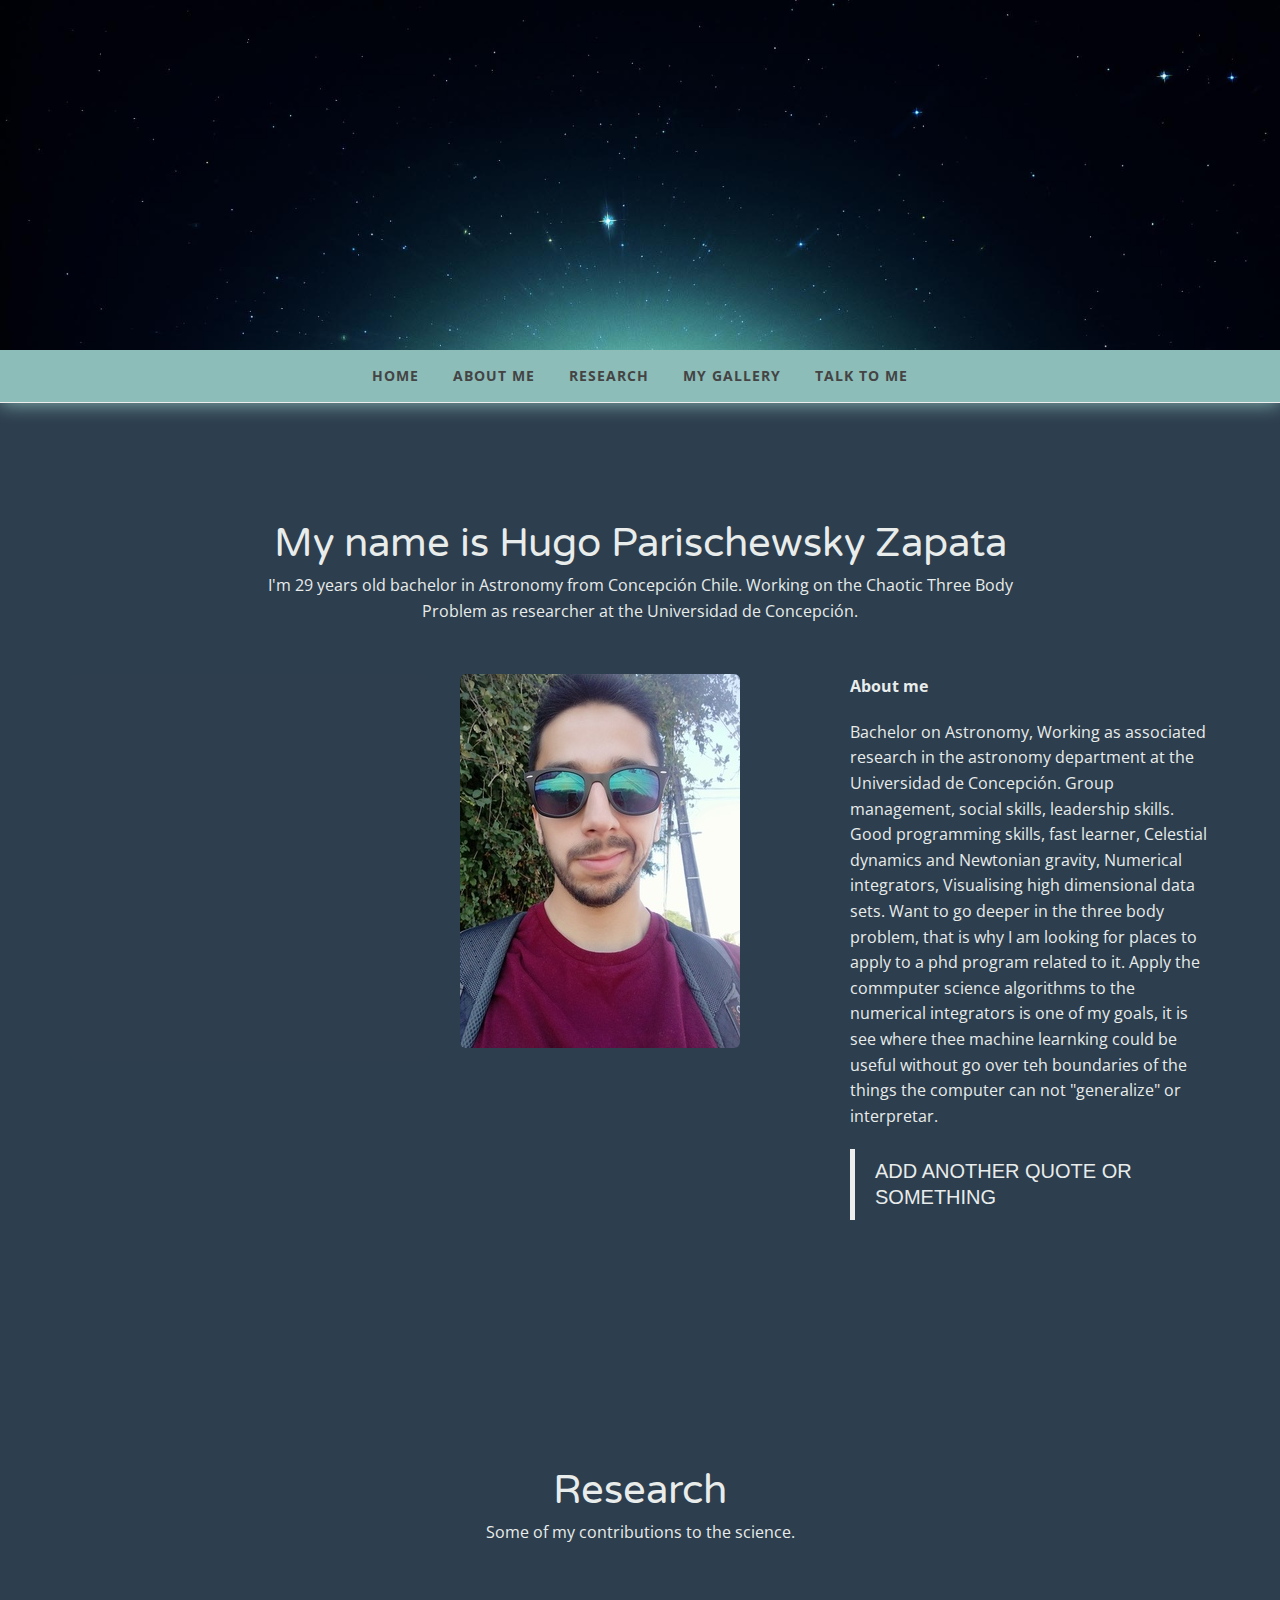
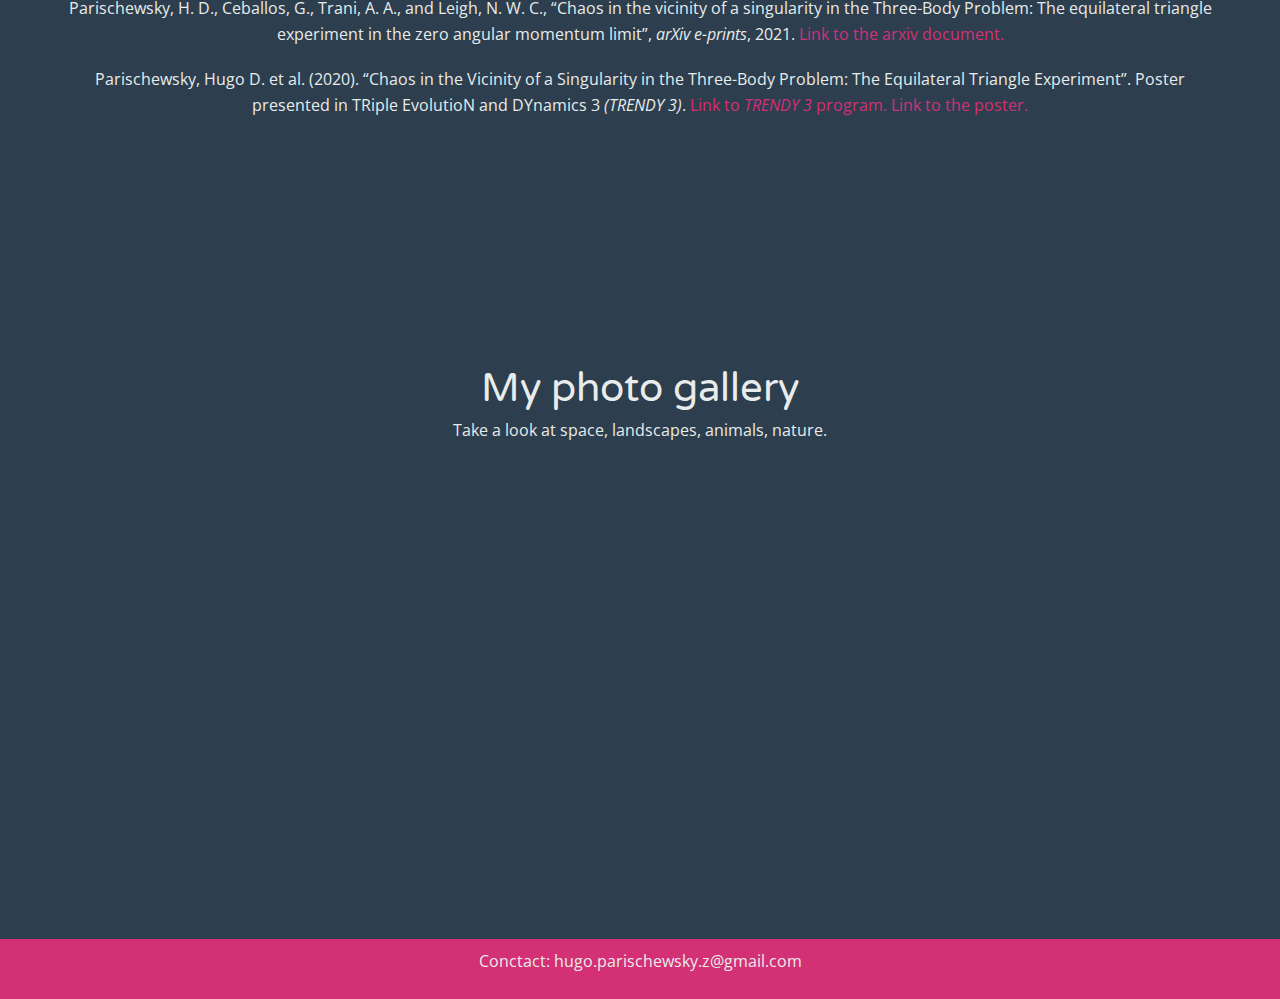
==== index.html @ 3ea6fec4 "add" ====
<!DOCTYPE html>
<html lang="en">

<head>
    <meta charset="utf-8">
    <meta name="viewport" content="width=device-width, initial-scale=1.0">
    <meta name="description" content="">
    <meta name="author" content="">

    <title>Hugo Parischewsky Zapata Web-Page</title>

    <!-- CSS -->
    <link href="css/bootstrap.min.css" rel="stylesheet" type="text/css">
    <link href="font-awesome/css/font-awesome.min.css" rel="stylesheet" type="text/css">
	<link href="css/nivo-lightbox.css" rel="stylesheet" />
	<link href="css/nivo-lightbox-theme/default/default.css" rel="stylesheet" type="text/css" />
	<link href="css/owl.carousel.css" rel="stylesheet" media="screen" />
    <link href="css/owl.theme.css" rel="stylesheet" media="screen" />	
	<link href="css/animate.css" rel="stylesheet" />
    <link href="css/style.css" rel="stylesheet">
	<link href="color/default.css" rel="stylesheet">

</head>

<body id="page-top" data-spy="scroll" data-target=".navbar-custom">
	<!-- Preloader -->
	<div id="preloader">
	  <div id="load"></div>
	</div>

	<!-- Section: intro -->
    <section id="intro" class="intro">
	
	<!--	<div class="slogan"> 										-->
	<!--	<a href="index.html"><img src="img/logo.png" alt="" /></a>				-->
	<!--	</div> 												-->

	<!--	<div class="page-scroll">							-->
	<!--		<a href="#about">								-->
	<!--			<i class="fa fa-angle-down fa-5x animated"></i>		-->
	<!--		</a>										-->
	<!--	</div>										-->
    </section>
	<!-- /Section: intro -->
	
    <!-- Navigation -->
    <div id="navigation">
        <nav class="navbar navbar-custom" role="navigation">
                              <div class="container">
                                    <div class="row">
                                          <div class="col-md-12">
                         
                                          <!-- Brand and toggle get grouped for better mobile display -->
                                          <div class="navbar-header">
                                                <button type="button" class="navbar-toggle" data-toggle="collapse" data-target="#menu">
                                                <i class="fa fa-bars"></i>
                                                </button>
                                          </div>
                                                      <!-- Collect the nav links, forms, and other content for toggling -->
                                                      <div class="collapse navbar-collapse" id="menu">
                                                            <ul class="nav navbar-nav">
                                                                  <li class="active"><a href="#intro">Home</a></li>
                                                                  <li><a href="#about">About Me</a></li>
                                                                  <li><a href="#research">Research</a></li>
											<li><a href="#gallery">My gallery</a></li>                                                                                                            
                                                                  <li><a href="#contact">Talk to me</a></li>
                                                            </ul>
                                                      </div>
                                                      <!-- /.Navbar-collapse -->
                             
                                          </div>
                                    </div>
                              </div>
                              <!-- /.container -->
                        </nav>
    </div> 
    <!-- /Navigation -->  

	<!-- Section: about -->
    <section id="about" class="home-section">
		<div class="container">
			<div class="row">
				<div class="col-lg-8 col-lg-offset-2">
					
						<div class="section-heading text-center">
						<div class="wow bounceInDown" data-wow-delay="0.2s">
							<h2>My name is Hugo Parischewsky Zapata</h2>
						</div>
						<p class="wow bounceInUp" data-wow-delay="0.3s">I'm 29 years old bachelor in Astronomy from Concepción Chile. Working on the Chaotic Three Body Problem as researcher at the Universidad de Concepción.</p>
						</div>
					
				</div>
			</div>
		</div>

		<div class="container">
			<div class="row">
				<div class="col-md-4">
					<img src="img/img1_2.jpg" class="img-responsive img-rounded" alt="" />
				</div>

				<div class="col-md-4">
					<img src="img/img1_1.jpg" class="img-responsive img-rounded" alt="" />
				</div>		

				<div class="col-md-4">
					<p><strong> About me</strong></p>
					<p>
					Bachelor on Astronomy, Working as associated research in the astronomy department at the Universidad de Concepción.
					
					Group management, social skills, leadership skills. Good programming skills, fast learner, Celestial  dynamics and Newtonian gravity, Numerical integrators, Visualising  high dimensional data sets.
					
					Want to go deeper in the three body problem,  that is why I am looking for places to apply to a phd program related to it. Apply the commputer science algorithms to the numerical integrators is one of my goals, it is see where thee machine learnking could be useful without go over teh boundaries of the things the computer can not "generalize" or interpretar. </p>
					<blockquote>
					ADD ANOTHER QUOTE OR SOMETHING
					</blockquote>
					 <!-- <a href="#gallery" class="btn btn-skin btn-lg btn-scroll">See my photos</a> -->
				</div>
			</div>		
		</div>
	</section>
	
	<!-- /Section: Research -->

	<section id="research" class = "home-section text-center ">
		<div class="section-heading">
						<h2>Research</h2>
						<p>Some of my contributions to the science.</p>
					</div>
		<div class ="container">
			<div class="row">

				 <p>
				 	Parischewsky, H. D., Ceballos, G., Trani, A. A., and Leigh, N. W. C., “Chaos in the vicinity of a singularity in the Three-Body Problem: The equilateral triangle experiment in the zero angular momentum limit”, <i>arXiv e-prints</i>, 2021. <a href="https://arxiv.org/pdf/2108.06335.pdf">Link to the arxiv document.</a>
				 </p>
				 <p>
				 	Parischewsky, Hugo D. et al. (2020). “Chaos in the Vicinity of a Singularity in the Three-Body Problem:
					The Equilateral Triangle Experiment”. Poster presented in TRiple EvolutioN and DYnamics 3 <i>(TRENDY 3)</i>. <a href="https://sites.northwestern.edu/trendy3/scientific-program/"> Link to <i>TRENDY 3</i> program.</a> <a href="https://cpb-us-e1.wpmucdn.com/sites.northwestern.edu/dist/2/5273/files/2021/04/Parischewsky.pdf">Link to the poster.</a>
	
				 </p>
				 
			</div>
		</div>
	</section>
	
	
	<!-- Section: gallery -->
    <section id="gallery" class="home-section text-center bg-grey">

			<div class="container">
			<div class="row">
				<div class="col-lg-8 col-lg-offset-2">
					<div class="section-heading">
						<h2>My photo gallery</h2>
						<p>Take a look at space, landscapes, animals, nature.</p>
					</div>
					</div>
				</div>
			</div>
			</div>

		<div class="container">
			<div class="row">
                <div class="col-sm-12 col-md-12 col-lg-12" >
					<div class="wow bounceInUp" data-wow-delay="0.4s">
                    <div id="owl-works" class="owl-carousel">
                        <div class="item"><a href="img/gallery/1.jpg" title="Planet: Jupyter" data-lightbox-gallery="gallery1"><img src="img/gallery/1.jpg" class="img-responsive" alt="img"></a></div>
                        <div class="item"><a href="img/gallery/2.jpg" title="Planet: Saturn" data-lightbox-gallery="gallery1"><img src="img/gallery/2.jpg" class="img-responsive " alt="img"></a></div>
                        <div class="item"><a href="img/gallery/3.jpg" title="Planet: Mars" data-lightbox-gallery="gallery1"><img src="img/gallery/3.jpg" class="img-responsive " alt="img"></a></div>
                        <div class="item"><a href="img/gallery/4.jpg" title="The great Orion nebulae" data-lightbox-gallery="gallery1"><img src="img/gallery/4.jpg" class="img-responsive " alt="img"></a></div>
                        <div class="item"><a href="img/gallery/5.jpg" title="The Moon" data-lightbox-gallery="gallery1"><img src="img/gallery/5.jpg" class="img-responsive " alt="img"></a></div>
                        <div class="item"><a href="img/gallery/6.jpg" title="Some strong flower" data-lightbox-gallery="gallery1"><img src="img/gallery/6.jpg" class="img-responsive " alt="img"></a></div>
                    </div>
					</div>
                </div>
            </div>
		</div>
	</section>
		
	
	
	<!-- /Section: contact -->

	<footer>
		<div class="container">
			<div class="row">
				<div class="col-md-12 col-lg-12">
					<p>Conctact: hugo.parischewsky.z@gmail.com</p>
				</div>
			</div>	
		</div>
	</footer>

    <!-- Core JavaScript Files -->
    <script src="js/jquery.min.js"></script>
    <script src="js/bootstrap.min.js"></script>
    <script src="js/jquery.easing.min.js"></script>	
	<script src="js/jquery.sticky.js"></script>
	<script src="js/jquery.scrollTo.js"></script>
	<script src="js/stellar.js"></script>
	<script src="js/wow.min.js"></script>
	<script src="js/owl.carousel.min.js"></script>
	<script src="js/nivo-lightbox.min.js"></script>
    <!-- Custom Theme JavaScript -->
    <script src="js/custom.js"></script>

</body>

</html>
---- css/nivo-lightbox-theme/default/default.css ----
/*
 * Nivo Lightbox Default Theme v1.0
 * http://dev7studios.com/nivo-lightbox
 *
 * Copyright 2013, Dev7studios
 * Free to use and abuse under the MIT license.
 * http://www.opensource.org/licenses/mit-license.php
 */
 
.nivo-lightbox-theme-default.nivo-lightbox-overlay { 
	background: #666;
	background: rgba(0,0,0,0.6); 
}
.nivo-lightbox-theme-default .nivo-lightbox-content.nivo-lightbox-loading { background: url(loading.gif) no-repeat 50% 50%; }

.nivo-lightbox-theme-default .nivo-lightbox-nav {
	top: 10%;
	width: 8%;
	height: 80%;
	text-indent: -9999px;
	background-repeat: no-repeat;
	background-position: 50% 50%;
	opacity: 0.5;
}
.nivo-lightbox-theme-default .nivo-lightbox-nav:hover { 
	opacity: 1; 
	background-color: rgba(0,0,0,0.5);
}
.nivo-lightbox-theme-default .nivo-lightbox-prev { 
	background-image: url(prev.png); 
	border-radius: 0 3px 3px 0;
}
.nivo-lightbox-theme-default .nivo-lightbox-next { 
	background-image: url(next.png); 
	border-radius: 3px 0 0 3px;
}

.nivo-lightbox-theme-default .nivo-lightbox-close {
	display: block;
	background: url(close.png) no-repeat 5px 5px;
	width: 16px;
	height: 16px;
	text-indent: -9999px;
	padding: 5px;
	opacity: 0.5;
}
.nivo-lightbox-theme-default .nivo-lightbox-close:hover { opacity: 1; }

.nivo-lightbox-theme-default .nivo-lightbox-title-wrap { bottom: -7%; }
.nivo-lightbox-theme-default .nivo-lightbox-title {
	font: 14px/20px 'Helvetica Neue', Helvetica, Arial, sans-serif;
	font-style: normal;
	font-weight: normal;
	background: #000;
	color: #fff;
	padding: 7px 15px;
	border-radius: 30px;
}

.nivo-lightbox-theme-default .nivo-lightbox-image img {
	background: #fff;
	-webkit-box-shadow: 0px 1px 1px rgba(0,0,0,0.4);
	   -moz-box-shadow: 0px 1px 1px rgba(0,0,0,0.4);
	        box-shadow: 0px 1px 1px rgba(0,0,0,0.4);
}
.nivo-lightbox-theme-default .nivo-lightbox-ajax,
.nivo-lightbox-theme-default .nivo-lightbox-inline {
	background: #fff;
	padding: 40px;
	-webkit-box-shadow: 0px 1px 1px rgba(0,0,0,0.4);
	   -moz-box-shadow: 0px 1px 1px rgba(0,0,0,0.4);
	        box-shadow: 0px 1px 1px rgba(0,0,0,0.4);
}

@media (-webkit-min-device-pixel-ratio: 1.3),
       (-o-min-device-pixel-ratio: 2.6/2),
       (min--moz-device-pixel-ratio: 1.3),
       (min-device-pixel-ratio: 1.3),
       (min-resolution: 1.3dppx) {

	.nivo-lightbox-theme-default .nivo-lightbox-content.nivo-lightbox-loading { 
		background-image: url(loading@2x.gif); 
		background-size: 32px 32px;
	}
	.nivo-lightbox-theme-default .nivo-lightbox-prev { 
		background-image: url(prev@2x.png); 
		background-size: 48px 48px;
	}
	.nivo-lightbox-theme-default .nivo-lightbox-next { 
		background-image: url(next@2x.png); 
		background-size: 48px 48px;
	}
	.nivo-lightbox-theme-default .nivo-lightbox-close { 
		background-image: url(close@2x.png); 
		background-size: 16px 16px;
	}
	
}
---- css/style.css ----
/* ==== Google font ==== */
@import url(http://fonts.googleapis.com/css?family=Varela+Round|Open+Sans:400,300,600,400italic,700);


body {
    width: 100%;
    height: 100%;
	font-family: 'Open Sans', sans-serif;
	font-weight: 400;
    color: #E8ECEB;
	font-size: 16px;
	line-height: 1.6em;
    background-color: #2D3E4E;
}

html {
    width: 100%;
    height: 100%;
}

h1,
h2,
h3,
h4,
h5,
h6 {
    margin: 0 0 30px;
    font-family: 'Varela Round', sans-serif;
    font-weight: 400;
    color: #E8ECEB;
}

blockquote {
	font-family: Georgia, arial, sans-serif;
	color: #E8ECEB;
	font-size: 20px;
}

p {
    margin: 0 0 20px;
    font-size: 16px;
    line-height: 1.6em;
}

p.lead {
	font-weight: 600;
}

a {
    -webkit-transition: all .2s ease-in-out;
    -moz-transition: all .2s ease-in-out;
    transition: all .2s ease-in-out;
}

a:hover,
a:focus {
    text-decoration: none;
}

.light {
    font-weight: 400;
}

img.img-responsive {
	margin-bottom: 20px;
}


/* ------- Navigation ------------ */
#navigation {
	background: #8CBDB9;
	z-index: 9999;
	width:100%;
    box-sizing:border-box;
	border-bottom: 1px solid #eee;
	box-shadow:0px 0px 20px rgba(140, 189, 185, 1);
	text-align: center;
	margin: 0 auto;
}


.navbar {
    margin-bottom: 0;
}

.navbar-brand {
    font-weight: 700;
}


.navbar-brand:focus {
    outline: 0;
}


.nav.navbar-nav {
    background-color: rgba(140, 189, 185, 1);
}

#menu .nav.navbar-bar {
	text-align: center;
	float: none;
	margin: 0 auto;
}

.navbar-custom ul.nav {
	text-align: center;
	float: none;
	margin: 0 auto;
}
.navbar-custom ul.nav li {
	float: none;
	display: inline-block;
	text-align: center;
}
.navbar-custom ul.nav li a {
	font-size: 14px;
	letter-spacing: 1px;
    color: #444;
	text-transform: uppercase;
	font-weight: 700;
}


.navbar-custom .nav li a {
    -webkit-transition: background .3s ease-in-out;
    -moz-transition: background .3s ease-in-out;
    transition: background .3s ease-in-out;
}

.navbar-custom .nav li a:hover,
.navbar-custom .nav li a:focus,
.navbar-custom .nav li.active {
    outline: 0;
    background-color: rgba(255,255,255,.2);
}
.navbar-custom .nav li a:hover,
.navbar-custom .nav li a:focus,
.navbar-custom .nav li.active {
    outline: 0;
    background-color: rgba(140, 189, 185, 1);
}

.navbar-toggle {
    padding: 4px 6px;
    font-size: 14px;
    color: #8CBDB9;
}

.navbar-toggle:focus,
.navbar-toggle:active {
    outline: 0;
}


/* loader */
#preloader {
    background: #5466a1;
    bottom: 0;
    height: 100%;
    left: 0;
    position: fixed;
    right: 0;
    top: 0;
    width: 100%;
    z-index: 999;
}


#loaderInner {
    background:#ffffff url(../img/spinner.gif) center center no-repeat;
    height: 60px;
    left: 50%;
    margin: -50px 0 0 -50px;
    position: absolute;
    top: 50%;
    width: 60px;
}

@keyframes boxSpin{
  0%{
    transform: translate(-10px, 0px);
  }
  25%{
    transform: translate(10px, 10px);
  }
  50%{
    transform: translate(10px, -10px);
  }
  75%{
    transform: translate(-10px, -10px);
  }
  100%{
    transform: translate(-10px, 10px);
  }
}


@keyframes shadowSpin{
  0%{
    box-shadow: 10px -10px #39CCCC, -10px 10px #FFDC00;
  }
  25%{
    box-shadow: 10px 10px #39CCCC, -10px -10px #FFDC00;
  }
  50%{
    box-shadow: -10px 10px #39CCCC, 10px -10px #FFDC00;
  }
  75%{
    box-shadow: -10px -10px #39CCCC, 10px 10px #FFDC00;
  }
  100%{
    box-shadow: 10px -10px #39CCCC, -10px 10px #FFDC00;
  }
}

#load {
	z-index: 9999;
  background-color: #FF4136;
  opacity: 0.75;
  width: 10px;
  height: 10px;
  position: absolute;
  top: 50%;
  margin: -5px auto 0 auto;
  left: 0;
  right: 0;
  border-radius: 0px;
  border: 5px solid #FF4136;
  box-shadow: 10px 0px #39CCCC, 10px 0px #01FF70;
  animation: shadowSpin 1s ease-in-out infinite;
}

/* misc */
hr {
  margin-top: 10px;
}

/* margins */
.marginbot-0{margin-bottom:0 !important;}
.marginbot-10{margin-bottom:10px !important;}
.marginbot-20{margin-bottom:20px !important;}
.marginbot-30{margin-bottom:30px !important;}
.marginbot-40{margin-bottom:40px !important;}
.marginbot-50{margin-bottom:50px !important;}

/* ===========================
--- General sections
============================ */

.home-section {
    padding-top: 120px;
    padding-bottom: 110px;
	display:block;
    position:relative;
    z-index:120;
}

.section-heading {
	margin-bottom: 50px;
}

.section-heading h2 {
	font-size: 40px;
	margin-bottom: 10px;
	line-height: 1em;
}
.section-heading i {
	margin-bottom: 20px;
}


/* --- section bg var --- */

.bg-white {
	background: #fff;
}

.bg-gray {
	background: #f8f8f8;
}


.bg-dark {
	background: #575757;
}

/* --- section color var --- */

.text-light {
	color: #fff;
}



/* ===========================
--- Intro
============================ */

.intro {
	width:100%;
	position:relative;	
	background: url(../img/bg2.jpg) no-repeat top center;
	background-size: cover;
}

#intro.intro {
	padding:200px 0 150px 0;
}

.intro .slogan {
	text-align: center;

}

.intro .page-scroll {
	text-align: center;
}


.intro .page-scroll a {
	color: #fff;
}

.brand-heading {
    font-size: 40px;
}

.intro-text {
    font-size: 18px;
}

.intro .slogan h2 {
	color: #FFF;
	text-shadow: none;
	font-size: 60px;
	line-height: 60px;
	font-weight: 700;
	font-family: Montserrat, sans-serif;
	background-color: rgba(0, 0, 0, 0);
	text-decoration: none;
	text-transform: uppercase;
	border-width: 0px;
	border-color: #000;
	border-style: none;
	text-shadow: -1px 0 1px #000;
}

.intro .slogan h4 {
	color: #fff;
	text-shadow: -1px 1px 1px #000;
}


/* ===========================
--- About
============================ */

.icon .fa {
	color: #fff;
}

/* ==========================
--- Gallery
============================= */


.item {
    margin: 10px;
}

.item img {
    display: block;
    width: 100%;
    height: auto;
}	


/* ===========================
--- Contact
============================ */

.form-wrapper {
	background: #E09E50;
	padding: 40px;
	 border-radius: 6px;
}


form#contact-form .form-group label {
	text-align: left !important;
	display: block;
	letter-spacing: 1px;
	font-size: 16px;
}
form#contact-form input,form#contact-form select,form#contact-form textarea {
	border-radius: 4px;
	border: 1px solid #eee;
  -webkit-box-shadow: none;
          box-shadow:  none;
	font-size: 16px;
	margin-bottom: 20px;
	background: #fefefe;
	color: #888;
}

form#contact-form input,form#contact-form select {
	height: 40px;
}

form#contact-form button {
	border-radius: 4px;
	height: 40px;
	text-transform: none;
	font-size: 16px;
	font-weight: 700;
}

form#contact-form input:focus,form#contact-form select:focus,form#contact-form textarea:focus {
  -webkit-box-shadow: 0 1px 2px rgba(0, 0, 0, .05);
          box-shadow: 0 1px 2px rgba(0, 0, 0, .05);
	background: #fff;
}


/* ===========================
--- Footer
============================ */

footer {
	text-align: center;
	padding: 10px 0 5px;
    color:#E09E50;
    
	
}

footer p {
	color: #E8ECEB;
}

footer a {
	color: #fff;
}

footer a:hover {
	color: #ccc;
}

/* ==========================
Parallax
============================= */

#separator {	
	background-image: url(../img/parallax-bg.jpg);
}

#separator .icon {
	margin-bottom: 20px;
}

#separator span {
	color: #fff;
}

#separator:after {	
	background-image: url([data-uri]);
	content: "";
	position: absolute;
	bottom: 0;
	left: 0;
	right: 0;
	top: 0;
	opacity: 0.7;
	z-index: -1;
}

/* ===========================
--- Elements
============================ */

.btn {

    font-weight: 700;
    -webkit-transition: all .3s ease-in-out;
    -moz-transition: all .3s ease-in-out;
    transition: all .3s ease-in-out;
}

a.btn:hover {
	color: #fff;
}

.btn-circle {
    width: 70px;
    height: 70px;
    margin-top: 15px;
    padding: 7px 16px;
    border: 2px solid #fff;
    border-radius: 50%;
    font-size: 40px;
    color: #fff;
    background: 0 0;
    -webkit-transition: background .3s ease-in-out;
    -moz-transition: background .3s ease-in-out;
    transition: background .3s ease-in-out;
}

.btn-circle.btn-dark {
    border: 2px solid #666;
    color: #666;
}


.btn-circle:hover,
.btn-circle:focus {
    outline: 0;
    color: #fff;
    background: rgba(255,255,255,.1);
}

.btn-circle.btn-dark :hover,
.btn-circle.btn-dark :focus {
    outline: 0;
    color: #999;
    background: #fff;
}

.btn-circle.btn-dark :hover i,
.btn-circle.btn-dark :focus i{
    color: #999;
}

.page-scroll .btn-circle i.animated {
    -webkit-transition-property: -webkit-transform;
    -webkit-transition-duration: 1s;
    -moz-transition-property: -moz-transform;
    -moz-transition-duration: 1s;
}

.page-scroll .btn-circle:hover i.animated {
    -webkit-animation-name: pulse;
    -moz-animation-name: pulse;
    -webkit-animation-duration: 1.5s;
    -moz-animation-duration: 1.5s;
    -webkit-animation-iteration-count: infinite;
    -moz-animation-iteration-count: infinite;
    -webkit-animation-timing-function: linear;
    -moz-animation-timing-function: linear;
}

@-webkit-keyframes pulse {    
    0 {
        -webkit-transform: scale(1);
        transform: scale(1);
    }

    50% {
        -webkit-transform: scale(1.2);
        transform: scale(1.2);
    }

    100% {
        -webkit-transform: scale(1);
        transform: scale(1);
    }
}

@-moz-keyframes pulse {    
    0 {
        -moz-transform: scale(1);
        transform: scale(1);
    }

    50% {
        -moz-transform: scale(1.2);
        transform: scale(1.2);
    }

    100% {
        -moz-transform: scale(1);
        transform: scale(1);
    }
}


.btn-skin:hover,
.btn-skin:focus,
.btn-skin:active,
.btn-skin.active {
  color: #fff;
  background-color: #666;
  border-color: #666;
}


.btn-default:hover,
.btn-default:focus {
    border: 1px solid #28c3ab;
    outline: 0;
    color: #000;
    background-color: #28c3ab;
}

.btn-huge {
    padding: 25px;
    font-size: 26px;
}

.banner-social-buttons {
    margin-top: 0;
}


/* Media queries */

@media (max-width:768px) {
	.navbar-header .fa {
		color: #666;
	}
	
	.col-xs-6 {
		margin-bottom: 30px;
	}
}

@media (max-width:480px) {

	.navbar-custom .nav.navbar-nav {
    background-color: rgba(255,255,255,.4);
	}
	
	.navbar.navbar-custom.navbar-fixed-top {
		margin-bottom: 30px;
	}

	
	.page-scroll a {
		width: 40px;
		height: 40px;
		margin-top: 10px;
		font-size: 20px;
	}
	
}
---- color/default.css ----
a,a:hover {
	color: #d43076;
}

.intro .page-scroll a:hover {
	color: #d43076;
}

.icon:hover .fa{
	color: #d43076;
}

ul.nav li a:hover {
	color: #d43076;
}

.owl-theme .owl-controls .owl-page.active span,
.owl-theme .owl-controls.clickable .owl-page:hover span {
    background-color: #d43076;
}

.bg-skin {
	background: #d43076;
}

form#contact-form input:focus,form#contact-form select:focus,form#contact-form textarea:focus {
	border-color: #d43076;
}

footer {
    background-color: #d43076;
}

.btn-skin {
  color: #fff;
  background-color: #d43076;
  border-color: #d43076;
}
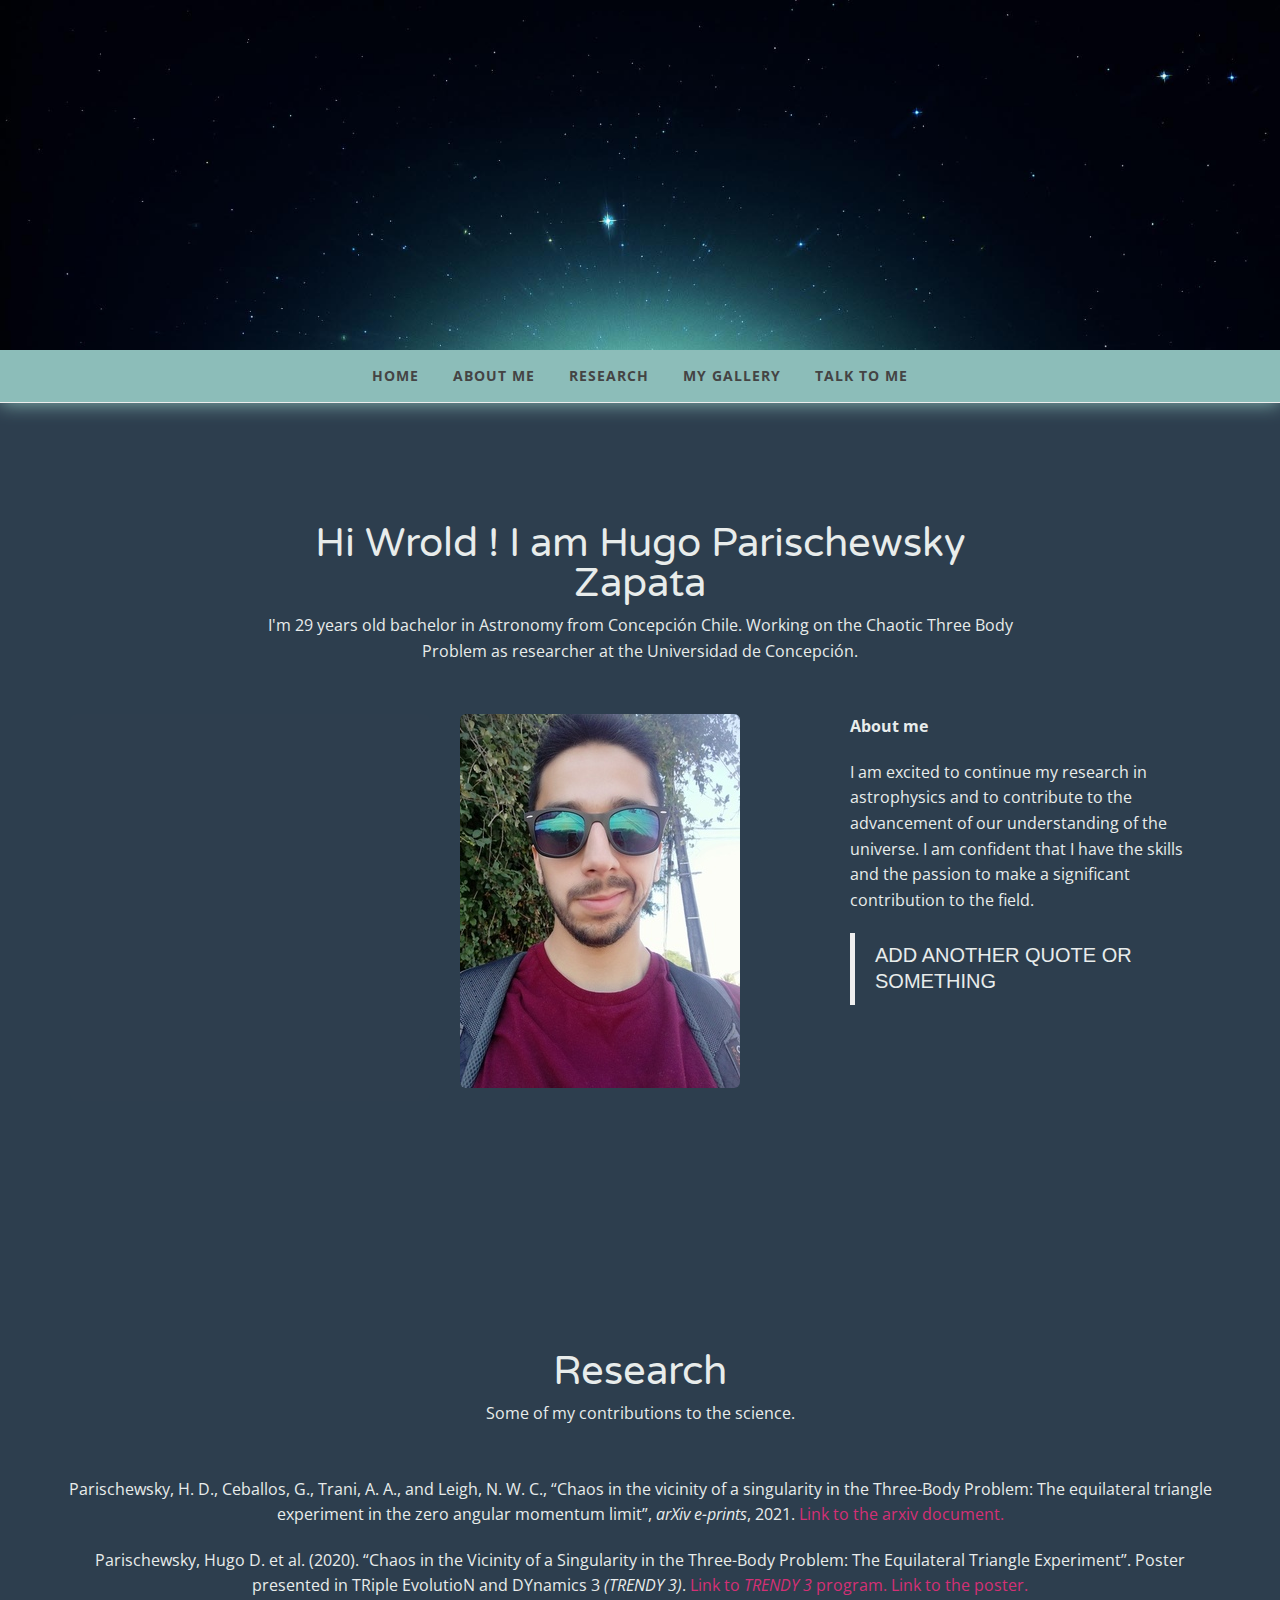
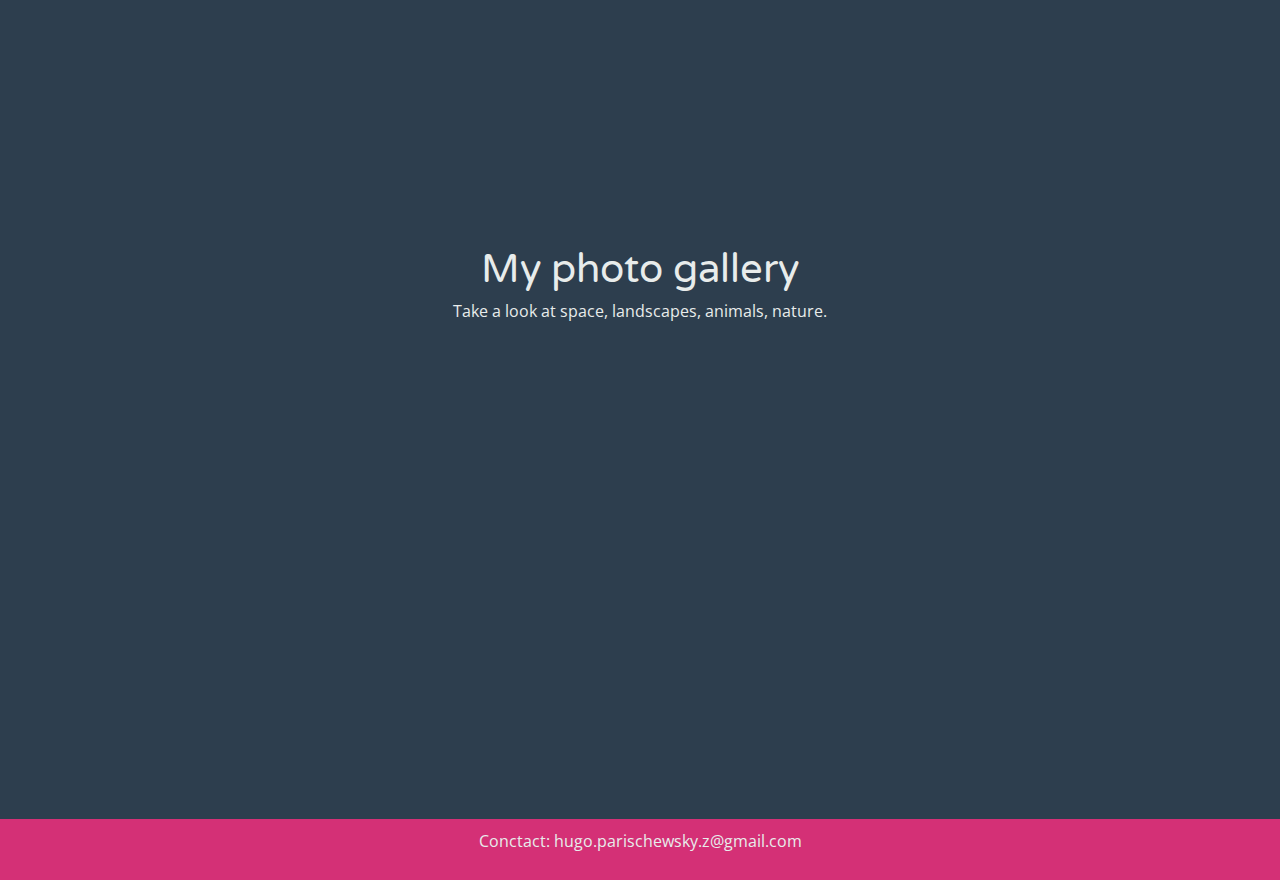
==== commit b6b39fc2: "Update index.html" ====
--- a/index.html
+++ b/index.html
@@ -84,7 +84,7 @@
 					
 						<div class="section-heading text-center">
 						<div class="wow bounceInDown" data-wow-delay="0.2s">
-							<h2>My name is Hugo Parischewsky Zapata</h2>
+							<h2>Hi Wrold ! I am Hugo Parischewsky Zapata</h2>
 						</div>
 						<p class="wow bounceInUp" data-wow-delay="0.3s">I'm 29 years old bachelor in Astronomy from Concepción Chile. Working on the Chaotic Three Body Problem as researcher at the Universidad de Concepción.</p>
 						</div>
@@ -106,12 +106,9 @@
 				<div class="col-md-4">
 					<p><strong> About me</strong></p>
 					<p>
-					Bachelor on Astronomy, Working as associated research in the astronomy department at the Universidad de Concepción.
+						I am excited to continue my research in astrophysics and to contribute to the advancement of our understanding of the universe. I am confident that I have the skills and the passion to make a significant contribution to the field. </p>
 					
-					Group management, social skills, leadership skills. Good programming skills, fast learner, Celestial  dynamics and Newtonian gravity, Numerical integrators, Visualising  high dimensional data sets.
-					
-					Want to go deeper in the three body problem,  that is why I am looking for places to apply to a phd program related to it. Apply the commputer science algorithms to the numerical integrators is one of my goals, it is see where thee machine learnking could be useful without go over teh boundaries of the things the computer can not "generalize" or interpretar. </p>
-					<blockquote>
+						<blockquote>
 					ADD ANOTHER QUOTE OR SOMETHING
 					</blockquote>
 					 <!-- <a href="#gallery" class="btn btn-skin btn-lg btn-scroll">See my photos</a> -->
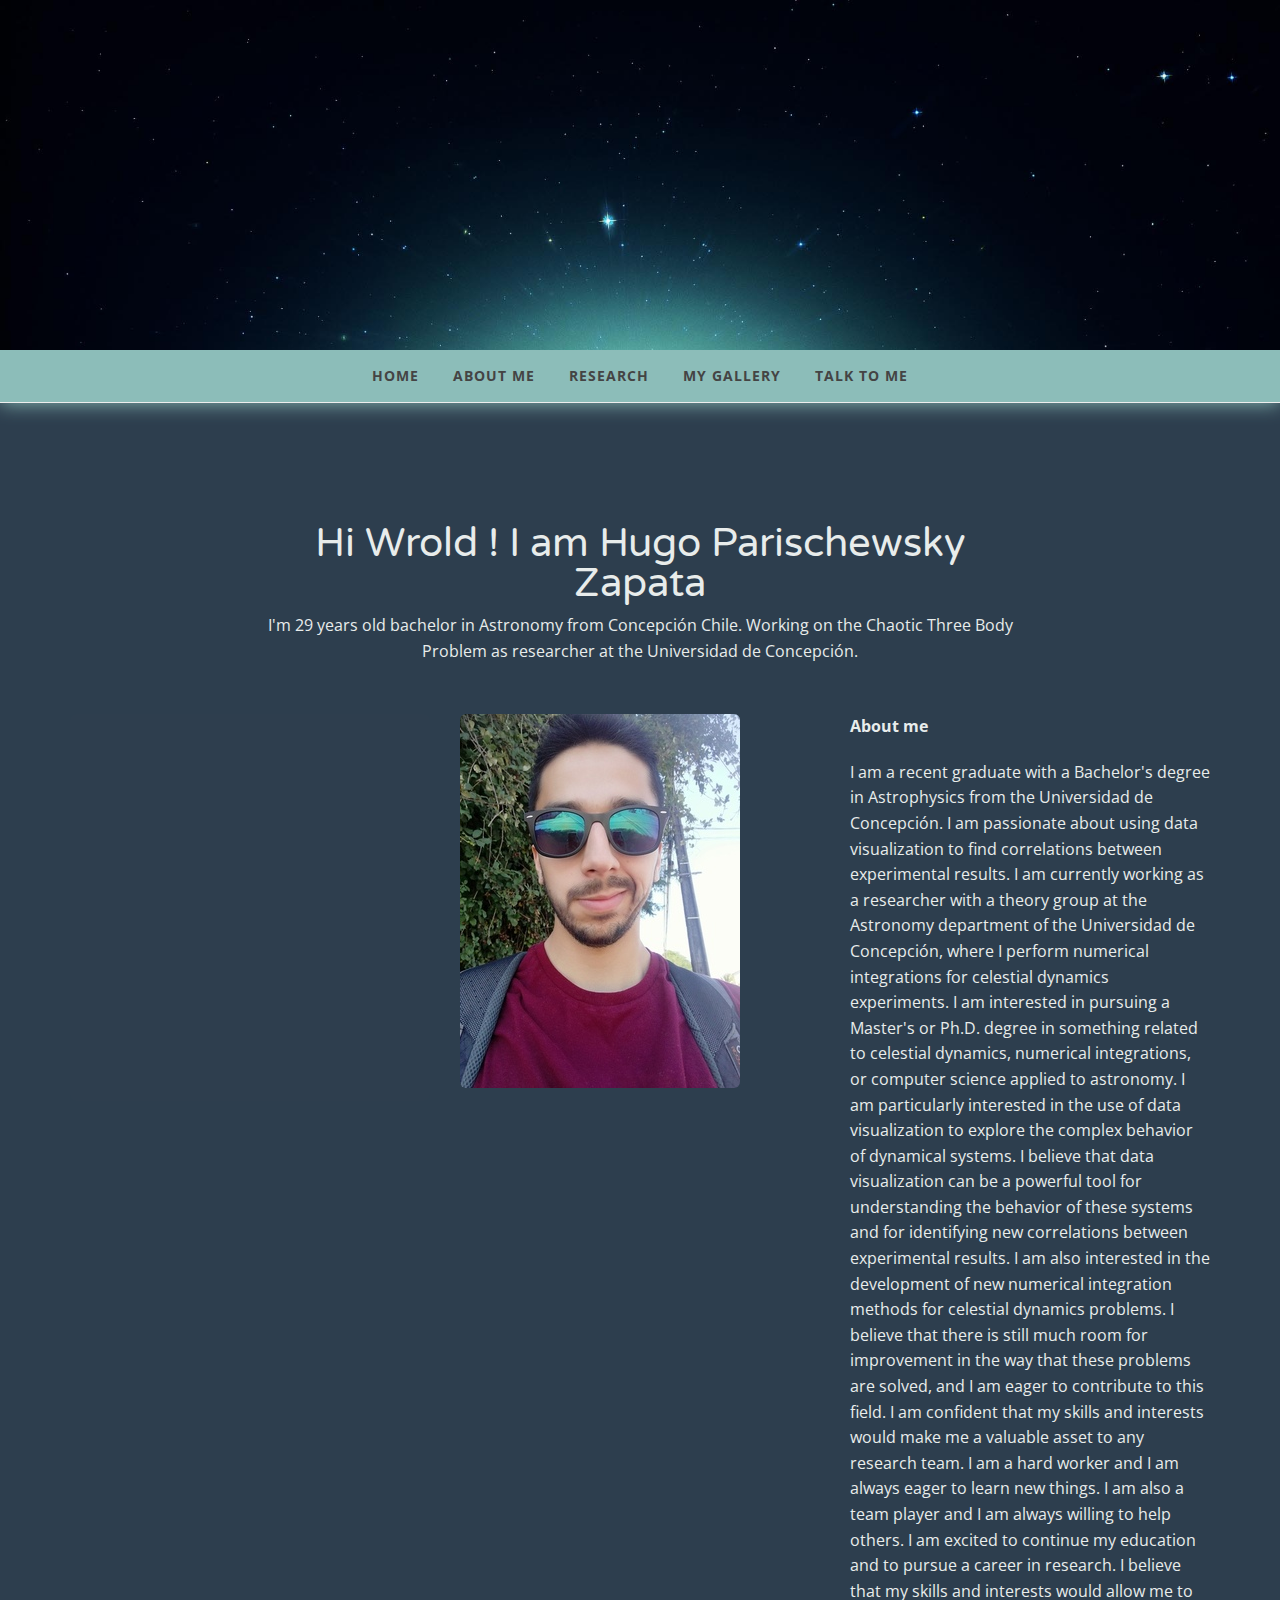
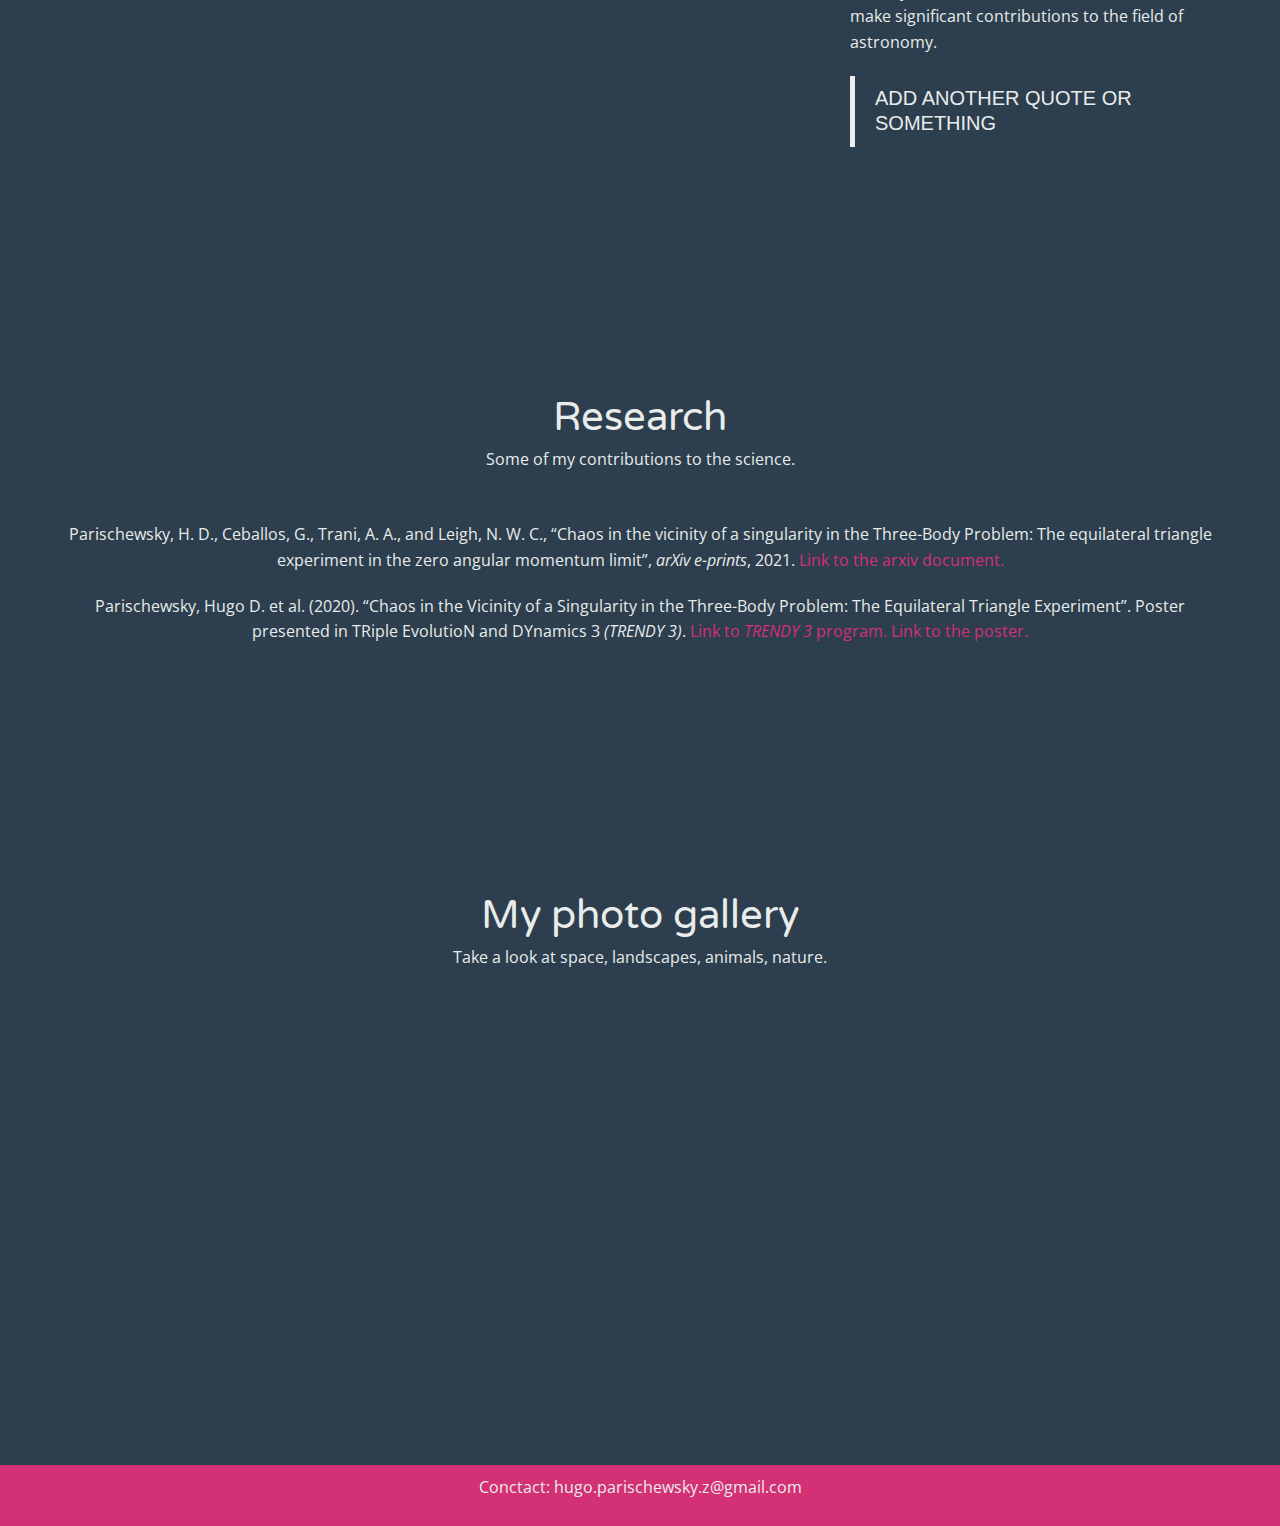
==== commit 2014096e: "Update index.html" ====
--- a/index.html
+++ b/index.html
@@ -106,7 +106,15 @@
 				<div class="col-md-4">
 					<p><strong> About me</strong></p>
 					<p>
-						I am excited to continue my research in astrophysics and to contribute to the advancement of our understanding of the universe. I am confident that I have the skills and the passion to make a significant contribution to the field. </p>
+						I am a recent graduate with a Bachelor's degree in Astrophysics from the Universidad de Concepción. I am passionate about using data visualization to find correlations between experimental results. I am currently working as a researcher with a theory group at the Astronomy department of the Universidad de Concepción, where I perform numerical integrations for celestial dynamics experiments. I am interested in pursuing a Master's or Ph.D. degree in something related to celestial dynamics, numerical integrations, or computer science applied to astronomy.
+
+I am particularly interested in the use of data visualization to explore the complex behavior of dynamical systems. I believe that data visualization can be a powerful tool for understanding the behavior of these systems and for identifying new correlations between experimental results.
+
+I am also interested in the development of new numerical integration methods for celestial dynamics problems. I believe that there is still much room for improvement in the way that these problems are solved, and I am eager to contribute to this field.
+
+I am confident that my skills and interests would make me a valuable asset to any research team. I am a hard worker and I am always eager to learn new things. I am also a team player and I am always willing to help others.
+
+I am excited to continue my education and to pursue a career in research. I believe that my skills and interests would allow me to make significant contributions to the field of astronomy.</p>
 					
 						<blockquote>
 					ADD ANOTHER QUOTE OR SOMETHING
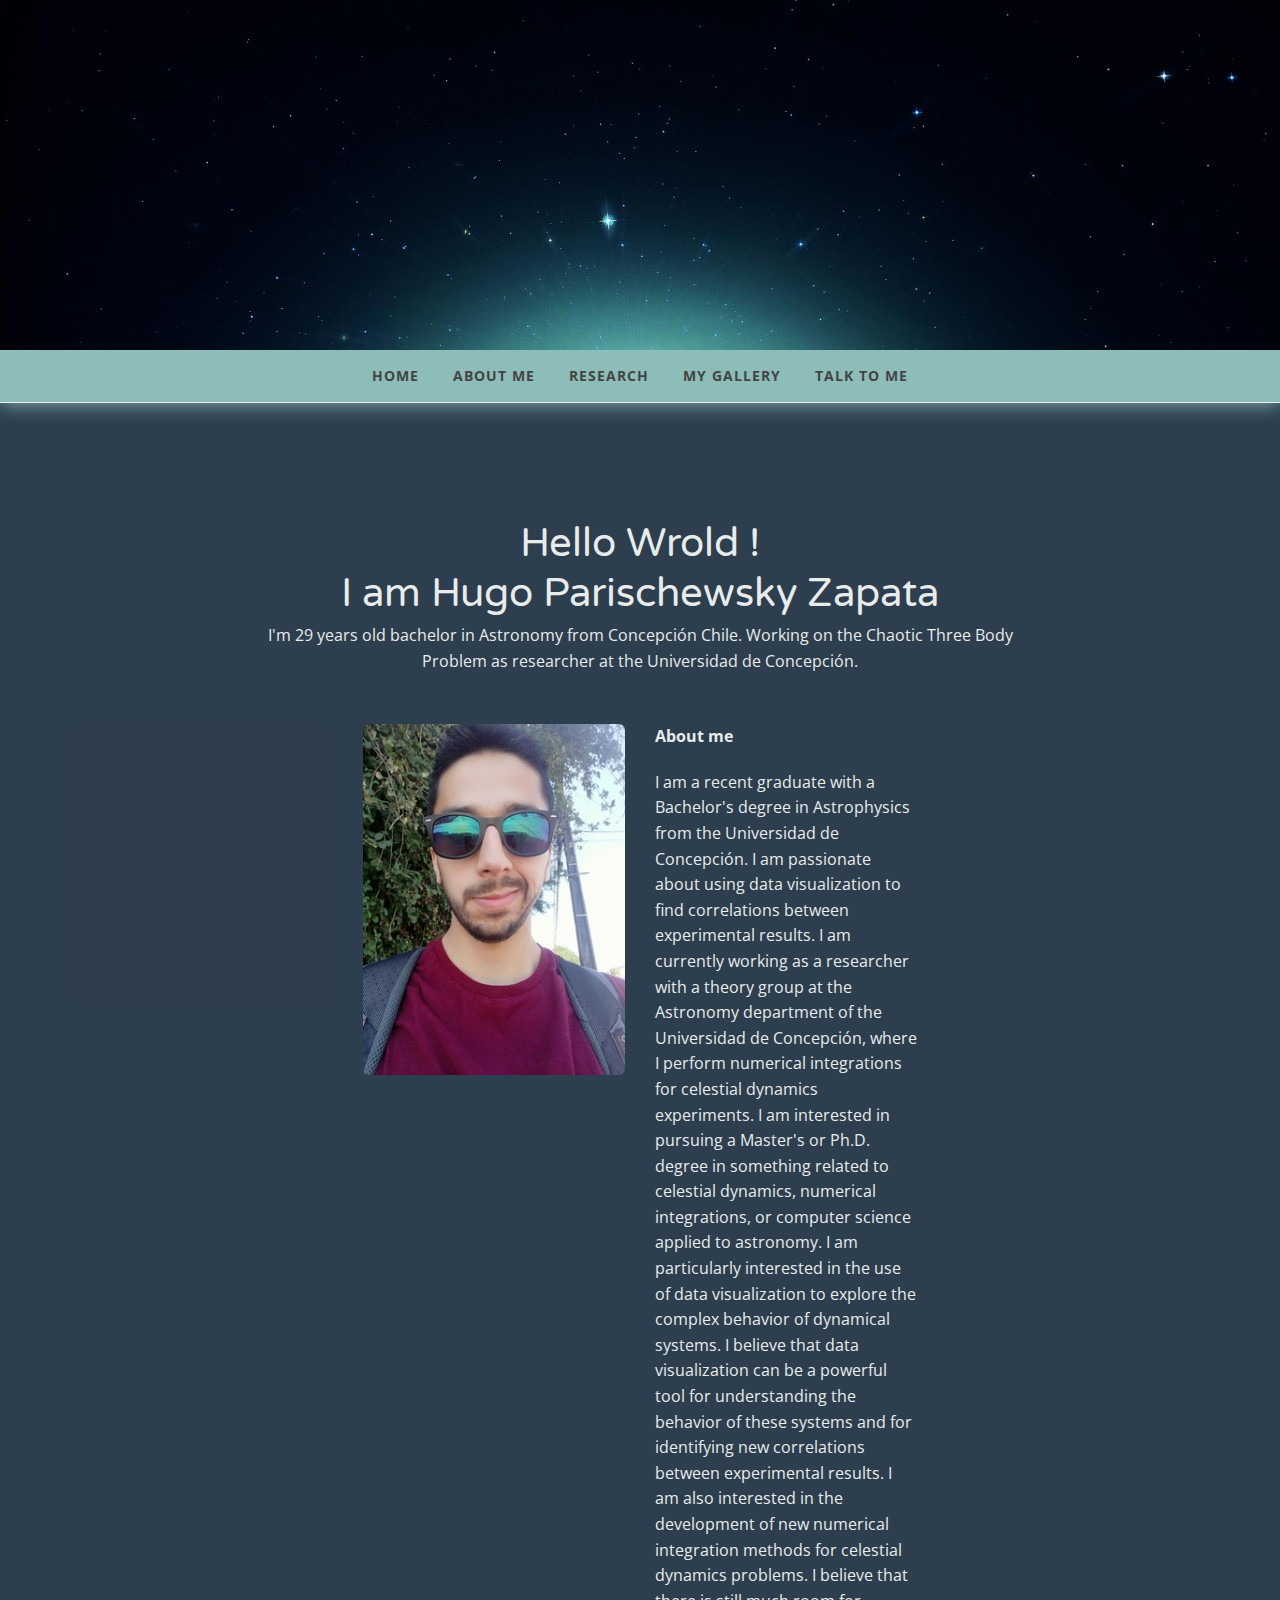
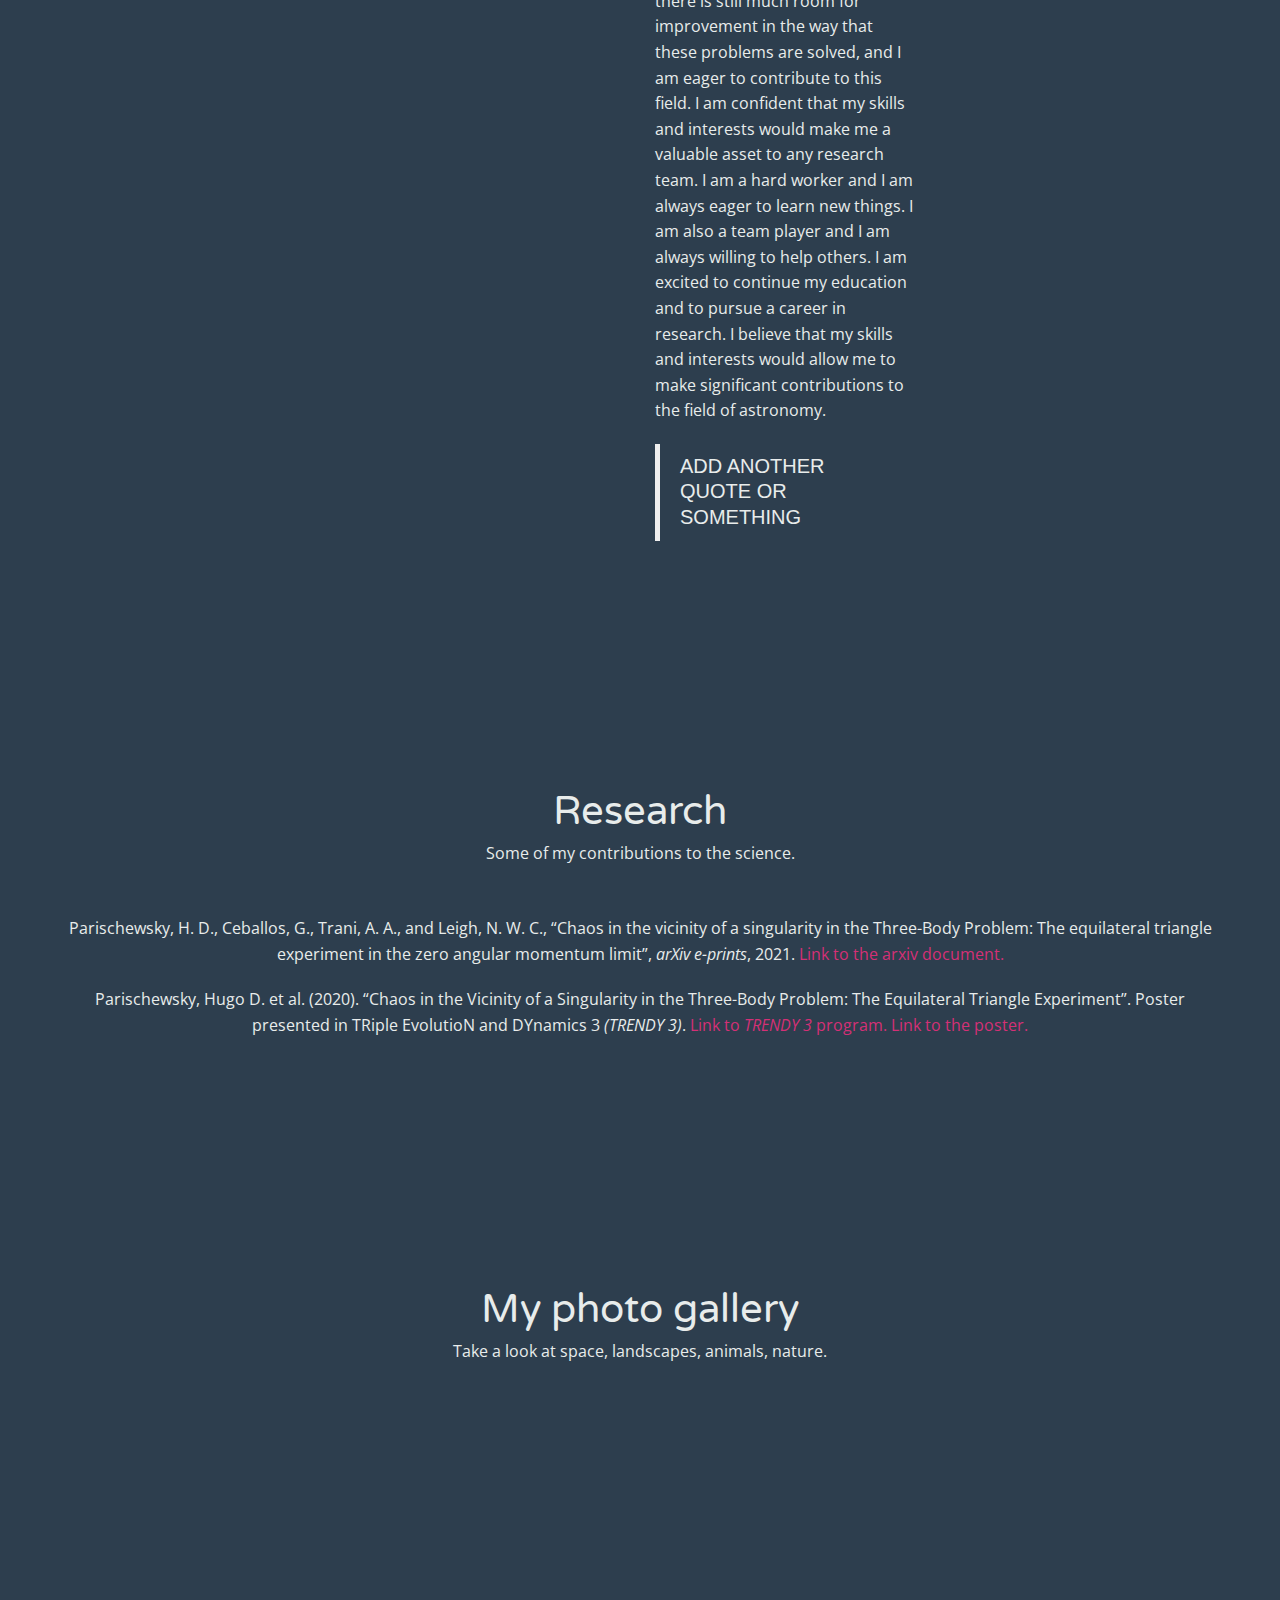
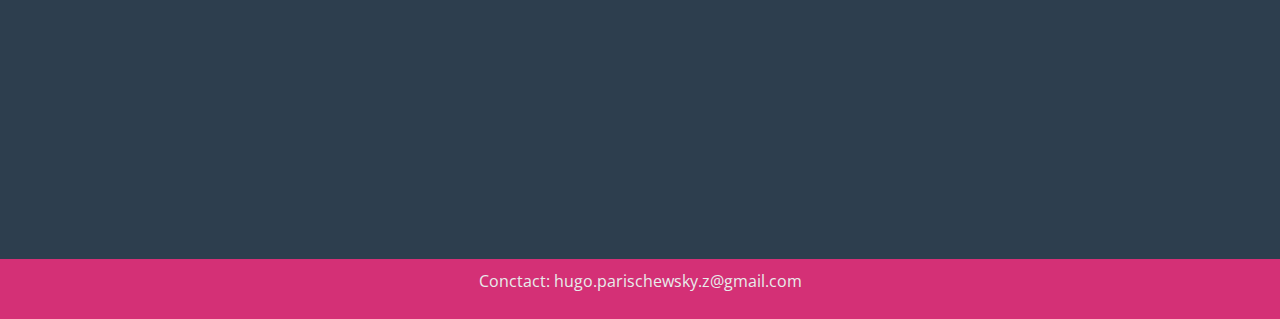
==== commit 65bcb533: "Update index.html" ====
--- a/index.html
+++ b/index.html
@@ -84,7 +84,8 @@
 					
 						<div class="section-heading text-center">
 						<div class="wow bounceInDown" data-wow-delay="0.2s">
-							<h2>Hi Wrold ! I am Hugo Parischewsky Zapata</h2>
+							<h2>Hello Wrold ! </h2>
+							<h2>I am Hugo Parischewsky Zapata</h2>
 						</div>
 						<p class="wow bounceInUp" data-wow-delay="0.3s">I'm 29 years old bachelor in Astronomy from Concepción Chile. Working on the Chaotic Three Body Problem as researcher at the Universidad de Concepción.</p>
 						</div>
@@ -95,27 +96,27 @@
 
 		<div class="container">
 			<div class="row">
-				<div class="col-md-4">
+				<div class="col-md-3">
 					<img src="img/img1_2.jpg" class="img-responsive img-rounded" alt="" />
 				</div>
 
-				<div class="col-md-4">
+				<div class="col-md-3">
 					<img src="img/img1_1.jpg" class="img-responsive img-rounded" alt="" />
 				</div>		
 
-				<div class="col-md-4">
+				<div class="col-md-3">
 					<p><strong> About me</strong></p>
 					<p>
 						I am a recent graduate with a Bachelor's degree in Astrophysics from the Universidad de Concepción. I am passionate about using data visualization to find correlations between experimental results. I am currently working as a researcher with a theory group at the Astronomy department of the Universidad de Concepción, where I perform numerical integrations for celestial dynamics experiments. I am interested in pursuing a Master's or Ph.D. degree in something related to celestial dynamics, numerical integrations, or computer science applied to astronomy.
 
-I am particularly interested in the use of data visualization to explore the complex behavior of dynamical systems. I believe that data visualization can be a powerful tool for understanding the behavior of these systems and for identifying new correlations between experimental results.
-
-I am also interested in the development of new numerical integration methods for celestial dynamics problems. I believe that there is still much room for improvement in the way that these problems are solved, and I am eager to contribute to this field.
-
-I am confident that my skills and interests would make me a valuable asset to any research team. I am a hard worker and I am always eager to learn new things. I am also a team player and I am always willing to help others.
-
-I am excited to continue my education and to pursue a career in research. I believe that my skills and interests would allow me to make significant contributions to the field of astronomy.</p>
-					
+						I am particularly interested in the use of data visualization to explore the complex behavior of dynamical systems. I believe that data visualization can be a powerful tool for understanding the behavior of these systems and for identifying new correlations between experimental results.
+
+						I am also interested in the development of new numerical integration methods for celestial dynamics problems. I believe that there is still much room for improvement in the way that these problems are solved, and I am eager to contribute to this field.
+
+						I am confident that my skills and interests would make me a valuable asset to any research team. I am a hard worker and I am always eager to learn new things. I am also a team player and I am always willing to help others.
+
+						I am excited to continue my education and to pursue a career in research. I believe that my skills and interests would allow me to make significant contributions to the field of astronomy.</p>
+											
 						<blockquote>
 					ADD ANOTHER QUOTE OR SOMETHING
 					</blockquote>
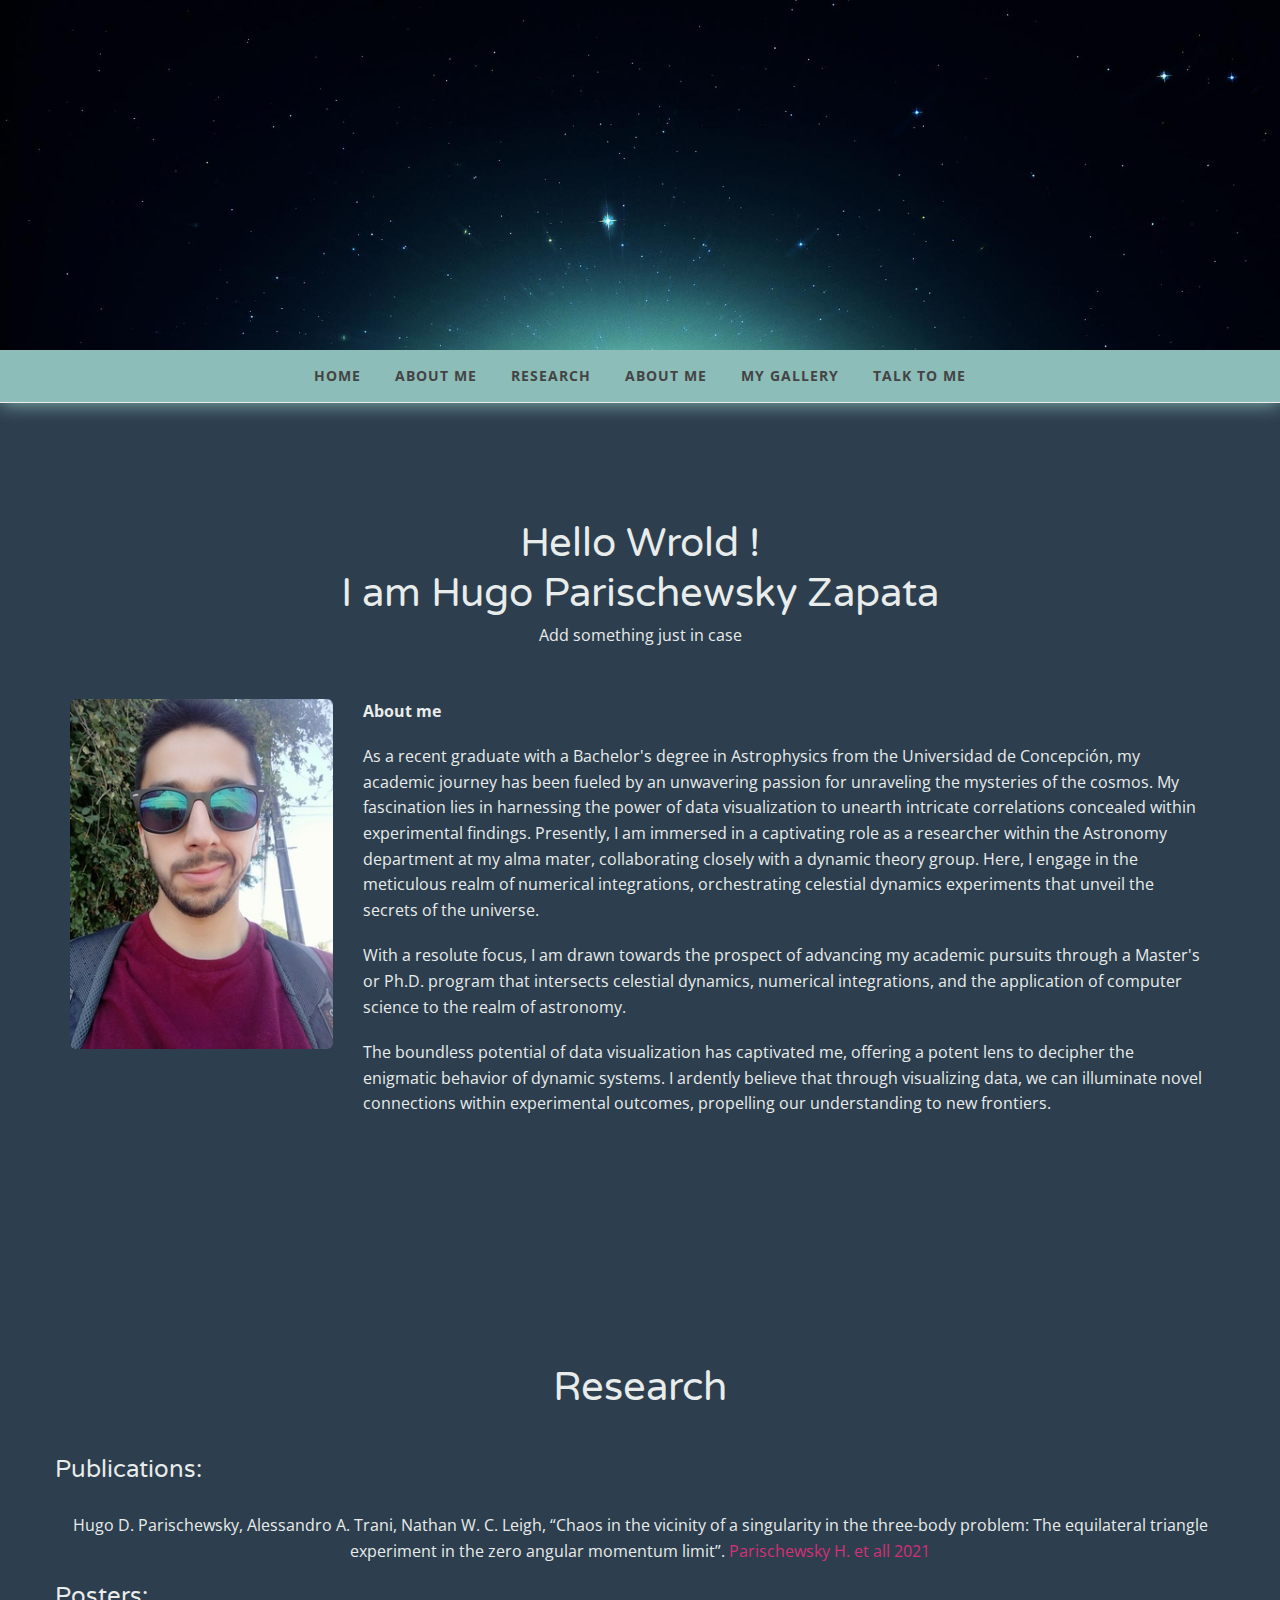
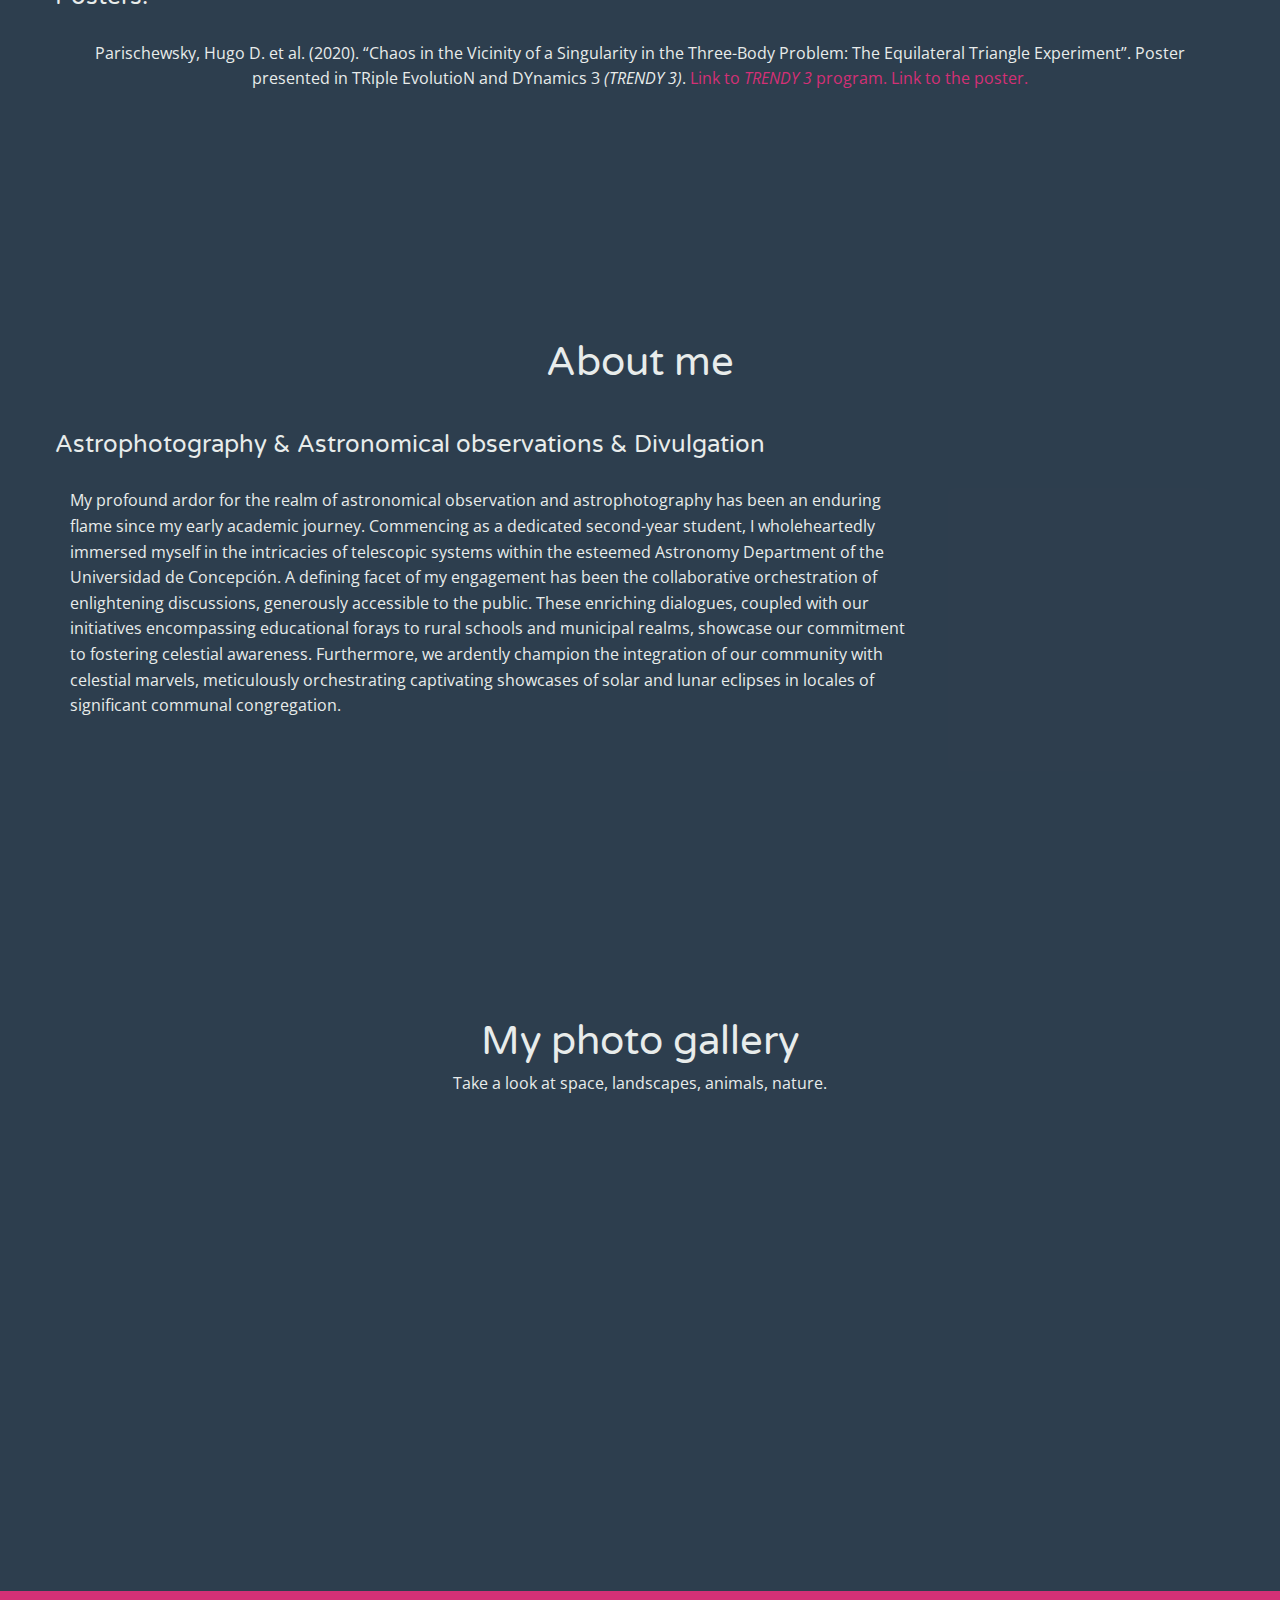
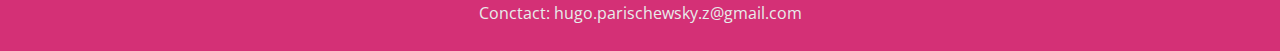
==== commit 85ca403c: "add new section" ====
--- a/index.html
+++ b/index.html
@@ -2,22 +2,22 @@
 <html lang="en">
 
 <head>
-    <meta charset="utf-8">
-    <meta name="viewport" content="width=device-width, initial-scale=1.0">
-    <meta name="description" content="">
-    <meta name="author" content="">
-
-    <title>Hugo Parischewsky Zapata Web-Page</title>
-
-    <!-- CSS -->
-    <link href="css/bootstrap.min.css" rel="stylesheet" type="text/css">
-    <link href="font-awesome/css/font-awesome.min.css" rel="stylesheet" type="text/css">
+	<meta charset="utf-8">
+	<meta name="viewport" content="width=device-width, initial-scale=1.0">
+	<meta name="description" content="">
+	<meta name="author" content="">
+
+	<title>Hugo Parischewsky Zapata Web-Page</title>
+
+	<!-- CSS -->
+	<link href="css/bootstrap.min.css" rel="stylesheet" type="text/css">
+	<link href="font-awesome/css/font-awesome.min.css" rel="stylesheet" type="text/css">
 	<link href="css/nivo-lightbox.css" rel="stylesheet" />
 	<link href="css/nivo-lightbox-theme/default/default.css" rel="stylesheet" type="text/css" />
 	<link href="css/owl.carousel.css" rel="stylesheet" media="screen" />
-    <link href="css/owl.theme.css" rel="stylesheet" media="screen" />	
+	<link href="css/owl.theme.css" rel="stylesheet" media="screen" />
 	<link href="css/animate.css" rel="stylesheet" />
-    <link href="css/style.css" rel="stylesheet">
+	<link href="css/style.css" rel="stylesheet">
 	<link href="color/default.css" rel="stylesheet">
 
 </head>
@@ -25,166 +25,226 @@
 <body id="page-top" data-spy="scroll" data-target=".navbar-custom">
 	<!-- Preloader -->
 	<div id="preloader">
-	  <div id="load"></div>
+		<div id="load"></div>
 	</div>
 
 	<!-- Section: intro -->
-    <section id="intro" class="intro">
-	
-	<!--	<div class="slogan"> 										-->
-	<!--	<a href="index.html"><img src="img/logo.png" alt="" /></a>				-->
-	<!--	</div> 												-->
-
-	<!--	<div class="page-scroll">							-->
-	<!--		<a href="#about">								-->
-	<!--			<i class="fa fa-angle-down fa-5x animated"></i>		-->
-	<!--		</a>										-->
-	<!--	</div>										-->
-    </section>
+	<section id="intro" class="intro">
+
+		<!--	<div class="slogan"> 										-->
+		<!--	<a href="index.html"><img src="img/logo.png" alt="" /></a>				-->
+		<!--	</div> 												-->
+
+		<!--	<div class="page-scroll">							-->
+		<!--		<a href="#about">								-->
+		<!--			<i class="fa fa-angle-down fa-5x animated"></i>		-->
+		<!--		</a>										-->
+		<!--	</div>										-->
+	</section>
 	<!-- /Section: intro -->
-	
-    <!-- Navigation -->
-    <div id="navigation">
-        <nav class="navbar navbar-custom" role="navigation">
-                              <div class="container">
-                                    <div class="row">
-                                          <div class="col-md-12">
-                         
-                                          <!-- Brand and toggle get grouped for better mobile display -->
-                                          <div class="navbar-header">
-                                                <button type="button" class="navbar-toggle" data-toggle="collapse" data-target="#menu">
-                                                <i class="fa fa-bars"></i>
-                                                </button>
-                                          </div>
-                                                      <!-- Collect the nav links, forms, and other content for toggling -->
-                                                      <div class="collapse navbar-collapse" id="menu">
-                                                            <ul class="nav navbar-nav">
-                                                                  <li class="active"><a href="#intro">Home</a></li>
-                                                                  <li><a href="#about">About Me</a></li>
-                                                                  <li><a href="#research">Research</a></li>
-											<li><a href="#gallery">My gallery</a></li>                                                                                                            
-                                                                  <li><a href="#contact">Talk to me</a></li>
-                                                            </ul>
-                                                      </div>
-                                                      <!-- /.Navbar-collapse -->
-                             
-                                          </div>
-                                    </div>
-                              </div>
-                              <!-- /.container -->
-                        </nav>
-    </div> 
-    <!-- /Navigation -->  
+
+	<!-- Navigation -->
+	<div id="navigation">
+		<nav class="navbar navbar-custom" role="navigation">
+			<div class="container">
+				<div class="row">
+					<div class="col-md-12">
+
+						<!-- Brand and toggle get grouped for better mobile display -->
+						<div class="navbar-header">
+							<button type="button" class="navbar-toggle" data-toggle="collapse" data-target="#menu">
+								<i class="fa fa-bars"></i>
+							</button>
+						</div>
+						<!-- Collect the nav links, forms, and other content for toggling -->
+						<div class="collapse navbar-collapse" id="menu">
+							<ul class="nav navbar-nav">
+								<li class="active"><a href="#intro">Home</a></li>
+								<li><a href="#about">About Me</a></li>
+								<li><a href="#research">Research</a></li>
+								<li><a href="#about-me">About Me</a></li>
+								<li><a href="#gallery">My gallery</a></li>
+								<li><a href="#contact">Talk to me</a></li>
+							</ul>
+						</div>
+						<!-- /.Navbar-collapse -->
+
+					</div>
+				</div>
+			</div>
+			<!-- /.container -->
+		</nav>
+	</div>
+	<!-- /Navigation -->
 
 	<!-- Section: about -->
-    <section id="about" class="home-section">
+	<section id="about" class="home-section">
 		<div class="container">
 			<div class="row">
 				<div class="col-lg-8 col-lg-offset-2">
-					
-						<div class="section-heading text-center">
+
+					<div class="section-heading text-center">
 						<div class="wow bounceInDown" data-wow-delay="0.2s">
 							<h2>Hello Wrold ! </h2>
 							<h2>I am Hugo Parischewsky Zapata</h2>
 						</div>
-						<p class="wow bounceInUp" data-wow-delay="0.3s">I'm 29 years old bachelor in Astronomy from Concepción Chile. Working on the Chaotic Three Body Problem as researcher at the Universidad de Concepción.</p>
-						</div>
-					
-				</div>
-			</div>
-		</div>
-
-		<div class="container">
-			<div class="row">
+						<p class="wow bounceInUp" data-wow-delay="0.3s"> Add something just in case</p>
+					</div>
+
+				</div>
+			</div>
+		</div>
+
+		<div class="container">
+			<div class="row">
+
+				<div class="col-md-3">
+					<img src="img/img1_1.jpg" class="img-responsive img-rounded" alt="" />
+				</div>
+
+				<div class="col-md-9">
+					<p><strong> About me</strong></p>
+					<p>As a recent graduate with a Bachelor's degree in Astrophysics from the Universidad de
+						Concepción, my academic journey has been fueled by an unwavering passion for unraveling the
+						mysteries of the cosmos. My fascination lies in harnessing the power of data visualization to
+						unearth intricate correlations concealed within experimental findings. Presently, I am immersed
+						in a captivating role as a researcher within the Astronomy department at my alma mater,
+						collaborating closely with a dynamic theory group. Here, I engage in the meticulous realm of
+						numerical integrations, orchestrating celestial dynamics experiments that unveil the secrets of
+						the universe.
+					</p>
+					<p>
+						With a resolute focus, I am drawn towards the prospect of advancing my academic pursuits through
+						a Master's or Ph.D. program that intersects celestial dynamics, numerical integrations, and the
+						application of computer science to the realm of astronomy.
+					</p>
+					<p>
+						The boundless potential of data visualization has captivated me, offering a potent lens to
+						decipher the enigmatic behavior of
+						dynamic systems. I ardently believe that through visualizing data, we can illuminate novel
+						connections within experimental outcomes, propelling our understanding to new frontiers.
+					</p>
+
+					<!-- <a href="#gallery" class="btn btn-skin btn-lg btn-scroll">See my photos</a> -->
+				</div>
+			</div>
+		</div>
+	</section>
+
+	<!-- /Section: Research -->
+
+	<section id="research" class="home-section text-center ">
+		<div class="section-heading">
+			<h2>Research</h2>
+		</div>
+
+		<div class="container">
+			<div class="row">
+				<h3 align="left">Publications:</h3>
+					<p>
+						Hugo D. Parischewsky, Alessandro A. Trani, Nathan W. C. Leigh, “Chaos in the vicinity of a
+						singularity in the three-body problem: The equilateral triangle experiment in the zero angular
+						momentum limit”. <a href="https://scipost.org/SciPostPhysCore.6.1.016/pdf"> Parischewsky H. et
+							all 2021</a>
+					</p>
+
+
+					<h3 align="left">Posters:</h3>
+						<p>
+							Parischewsky, Hugo D. et al. (2020). “Chaos in the Vicinity of a Singularity in the
+							Three-Body
+							Problem:
+							The Equilateral Triangle Experiment”. Poster presented in TRiple EvolutioN and DYnamics 3
+							<i>(TRENDY
+								3)</i>. <a href="https://sites.northwestern.edu/trendy3/scientific-program/"> Link to
+								<i>TRENDY
+									3</i> program.</a> <a
+								href="https://cpb-us-e1.wpmucdn.com/sites.northwestern.edu/dist/2/5273/files/2021/04/Parischewsky.pdf">Link
+								to the poster.</a>
+
+						</p>
+
+			</div>
+		</div>
+	</section>
+
+	<!-- Section: About me -->
+	<section id="about-me" class="home-section">
+		<div class="container">
+			<div class="row">
+				<div class="section-heading">
+					<h2 align="center">About me</h2>
+				</div>
+		
+				<h3 align="left">Astrophotography & Astronomical observations & Divulgation</h3>
+				<div class="col-md-9">
+					<p>My profound ardor for the realm of astronomical observation and astrophotography has been an
+						enduring flame since my early academic journey. Commencing as a dedicated second-year student, I
+						wholeheartedly immersed myself in the intricacies of telescopic systems within the esteemed
+						Astronomy Department of the Universidad de Concepción. A defining facet of my engagement has
+						been the collaborative orchestration of enlightening discussions, generously accessible to the
+						public. These enriching dialogues, coupled with our initiatives encompassing educational forays
+						to rural schools and municipal realms, showcase our commitment to fostering celestial awareness.
+						Furthermore, we ardently champion the integration of our community with celestial marvels,
+						meticulously orchestrating captivating showcases of solar and lunar eclipses in locales of
+						significant communal congregation.
+					</p>
+					<!-- <a href="#gallery" class="btn btn-skin btn-lg btn-scroll">See my photos</a> -->
+				</div>
 				<div class="col-md-3">
 					<img src="img/img1_2.jpg" class="img-responsive img-rounded" alt="" />
 				</div>
-
-				<div class="col-md-3">
-					<img src="img/img1_1.jpg" class="img-responsive img-rounded" alt="" />
-				</div>		
-
-				<div class="col-md-3">
-					<p><strong> About me</strong></p>
-					<p>
-						I am a recent graduate with a Bachelor's degree in Astrophysics from the Universidad de Concepción. I am passionate about using data visualization to find correlations between experimental results. I am currently working as a researcher with a theory group at the Astronomy department of the Universidad de Concepción, where I perform numerical integrations for celestial dynamics experiments. I am interested in pursuing a Master's or Ph.D. degree in something related to celestial dynamics, numerical integrations, or computer science applied to astronomy.
-
-						I am particularly interested in the use of data visualization to explore the complex behavior of dynamical systems. I believe that data visualization can be a powerful tool for understanding the behavior of these systems and for identifying new correlations between experimental results.
-
-						I am also interested in the development of new numerical integration methods for celestial dynamics problems. I believe that there is still much room for improvement in the way that these problems are solved, and I am eager to contribute to this field.
-
-						I am confident that my skills and interests would make me a valuable asset to any research team. I am a hard worker and I am always eager to learn new things. I am also a team player and I am always willing to help others.
-
-						I am excited to continue my education and to pursue a career in research. I believe that my skills and interests would allow me to make significant contributions to the field of astronomy.</p>
-											
-						<blockquote>
-					ADD ANOTHER QUOTE OR SOMETHING
-					</blockquote>
-					 <!-- <a href="#gallery" class="btn btn-skin btn-lg btn-scroll">See my photos</a> -->
-				</div>
-			</div>		
-		</div>
-	</section>
-	
-	<!-- /Section: Research -->
-
-	<section id="research" class = "home-section text-center ">
-		<div class="section-heading">
-						<h2>Research</h2>
-						<p>Some of my contributions to the science.</p>
-					</div>
-		<div class ="container">
-			<div class="row">
-
-				 <p>
-				 	Parischewsky, H. D., Ceballos, G., Trani, A. A., and Leigh, N. W. C., “Chaos in the vicinity of a singularity in the Three-Body Problem: The equilateral triangle experiment in the zero angular momentum limit”, <i>arXiv e-prints</i>, 2021. <a href="https://arxiv.org/pdf/2108.06335.pdf">Link to the arxiv document.</a>
-				 </p>
-				 <p>
-				 	Parischewsky, Hugo D. et al. (2020). “Chaos in the Vicinity of a Singularity in the Three-Body Problem:
-					The Equilateral Triangle Experiment”. Poster presented in TRiple EvolutioN and DYnamics 3 <i>(TRENDY 3)</i>. <a href="https://sites.northwestern.edu/trendy3/scientific-program/"> Link to <i>TRENDY 3</i> program.</a> <a href="https://cpb-us-e1.wpmucdn.com/sites.northwestern.edu/dist/2/5273/files/2021/04/Parischewsky.pdf">Link to the poster.</a>
-	
-				 </p>
-				 
-			</div>
-		</div>
-	</section>
-	
-	
+			</div>
+		</div>
+	</section>
+
 	<!-- Section: gallery -->
-    <section id="gallery" class="home-section text-center bg-grey">
-
-			<div class="container">
+	<section id="gallery" class="home-section text-center bg-grey">
+
+		<div class="container">
 			<div class="row">
 				<div class="col-lg-8 col-lg-offset-2">
 					<div class="section-heading">
 						<h2>My photo gallery</h2>
 						<p>Take a look at space, landscapes, animals, nature.</p>
 					</div>
-					</div>
-				</div>
-			</div>
-			</div>
-
-		<div class="container">
-			<div class="row">
-                <div class="col-sm-12 col-md-12 col-lg-12" >
+				</div>
+			</div>
+		</div>
+		</div>
+
+		<div class="container">
+			<div class="row">
+				<div class="col-sm-12 col-md-12 col-lg-12">
 					<div class="wow bounceInUp" data-wow-delay="0.4s">
-                    <div id="owl-works" class="owl-carousel">
-                        <div class="item"><a href="img/gallery/1.jpg" title="Planet: Jupyter" data-lightbox-gallery="gallery1"><img src="img/gallery/1.jpg" class="img-responsive" alt="img"></a></div>
-                        <div class="item"><a href="img/gallery/2.jpg" title="Planet: Saturn" data-lightbox-gallery="gallery1"><img src="img/gallery/2.jpg" class="img-responsive " alt="img"></a></div>
-                        <div class="item"><a href="img/gallery/3.jpg" title="Planet: Mars" data-lightbox-gallery="gallery1"><img src="img/gallery/3.jpg" class="img-responsive " alt="img"></a></div>
-                        <div class="item"><a href="img/gallery/4.jpg" title="The great Orion nebulae" data-lightbox-gallery="gallery1"><img src="img/gallery/4.jpg" class="img-responsive " alt="img"></a></div>
-                        <div class="item"><a href="img/gallery/5.jpg" title="The Moon" data-lightbox-gallery="gallery1"><img src="img/gallery/5.jpg" class="img-responsive " alt="img"></a></div>
-                        <div class="item"><a href="img/gallery/6.jpg" title="Some strong flower" data-lightbox-gallery="gallery1"><img src="img/gallery/6.jpg" class="img-responsive " alt="img"></a></div>
-                    </div>
-					</div>
-                </div>
-            </div>
-		</div>
-	</section>
-		
-	
-	
+						<div id="owl-works" class="owl-carousel">
+							<div class="item"><a href="img/gallery/1.jpg" title="Planet: Jupyter"
+									data-lightbox-gallery="gallery1"><img src="img/gallery/1.jpg" class="img-responsive"
+										alt="img"></a></div>
+							<div class="item"><a href="img/gallery/2.jpg" title="Planet: Saturn"
+									data-lightbox-gallery="gallery1"><img src="img/gallery/2.jpg"
+										class="img-responsive " alt="img"></a></div>
+							<div class="item"><a href="img/gallery/3.jpg" title="Planet: Mars"
+									data-lightbox-gallery="gallery1"><img src="img/gallery/3.jpg"
+										class="img-responsive " alt="img"></a></div>
+							<div class="item"><a href="img/gallery/4.jpg" title="The great Orion nebulae"
+									data-lightbox-gallery="gallery1"><img src="img/gallery/4.jpg"
+										class="img-responsive " alt="img"></a></div>
+							<div class="item"><a href="img/gallery/5.jpg" title="The Moon"
+									data-lightbox-gallery="gallery1"><img src="img/gallery/5.jpg"
+										class="img-responsive " alt="img"></a></div>
+							<div class="item"><a href="img/gallery/6.jpg" title="Some strong flower"
+									data-lightbox-gallery="gallery1"><img src="img/gallery/6.jpg"
+										class="img-responsive " alt="img"></a></div>
+						</div>
+					</div>
+				</div>
+			</div>
+		</div>
+	</section>
+
+
+
 	<!-- /Section: contact -->
 
 	<footer>
@@ -193,23 +253,23 @@
 				<div class="col-md-12 col-lg-12">
 					<p>Conctact: hugo.parischewsky.z@gmail.com</p>
 				</div>
-			</div>	
+			</div>
 		</div>
 	</footer>
 
-    <!-- Core JavaScript Files -->
-    <script src="js/jquery.min.js"></script>
-    <script src="js/bootstrap.min.js"></script>
-    <script src="js/jquery.easing.min.js"></script>	
+	<!-- Core JavaScript Files -->
+	<script src="js/jquery.min.js"></script>
+	<script src="js/bootstrap.min.js"></script>
+	<script src="js/jquery.easing.min.js"></script>
 	<script src="js/jquery.sticky.js"></script>
 	<script src="js/jquery.scrollTo.js"></script>
 	<script src="js/stellar.js"></script>
 	<script src="js/wow.min.js"></script>
 	<script src="js/owl.carousel.min.js"></script>
 	<script src="js/nivo-lightbox.min.js"></script>
-    <!-- Custom Theme JavaScript -->
-    <script src="js/custom.js"></script>
+	<!-- Custom Theme JavaScript -->
+	<script src="js/custom.js"></script>
 
 </body>
 
-</html>
+</html>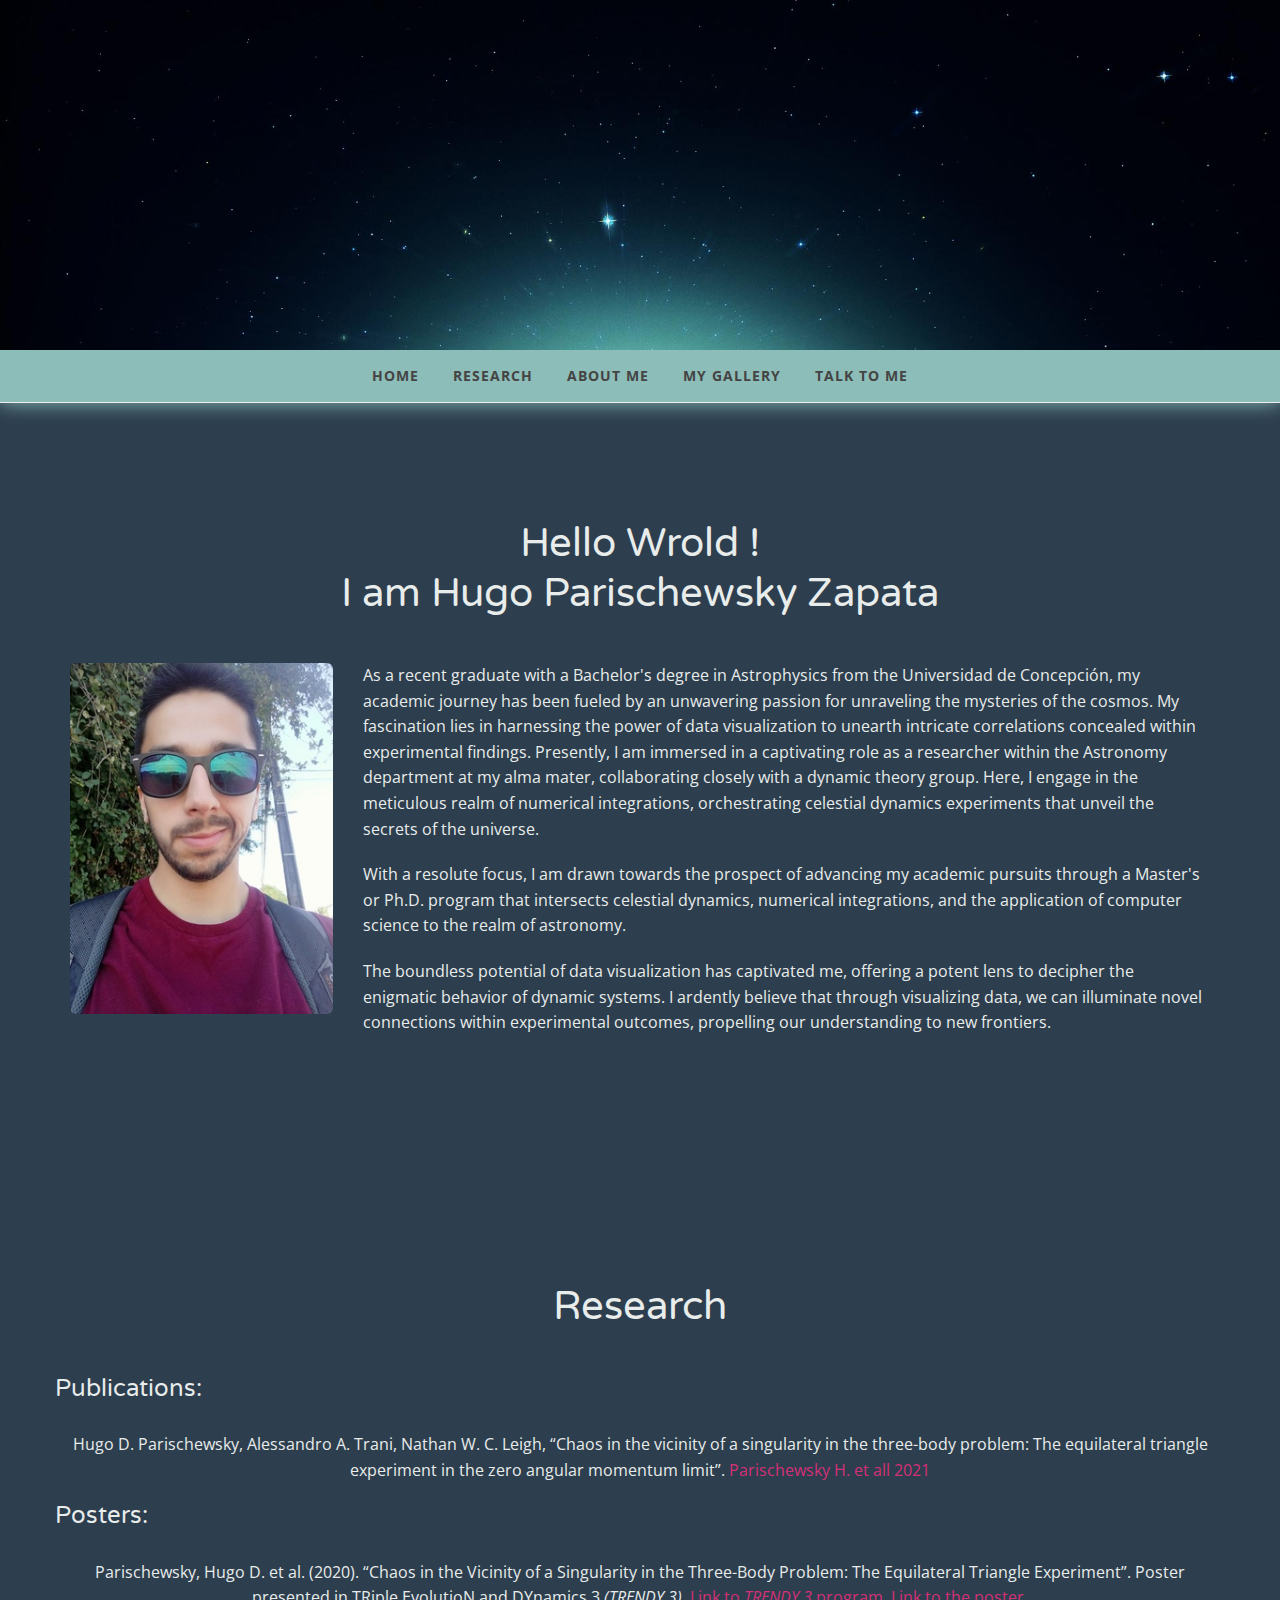
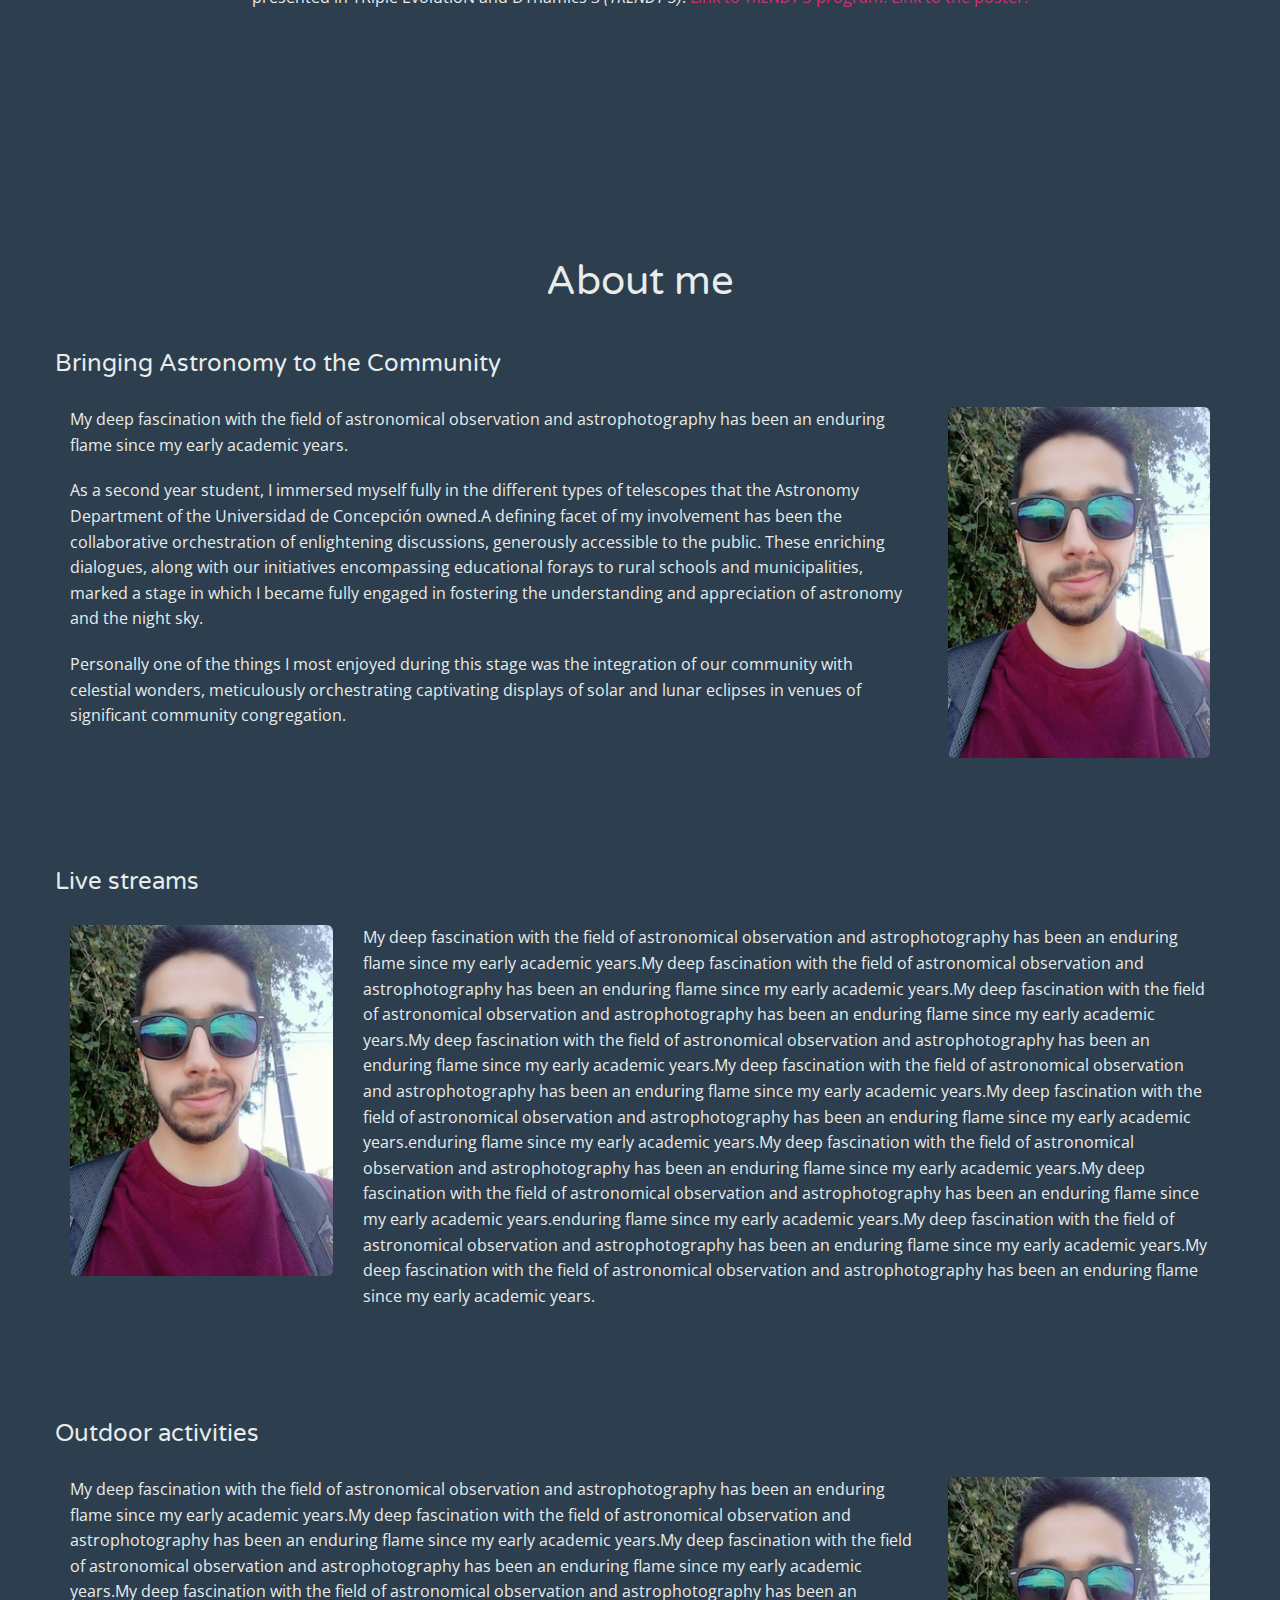
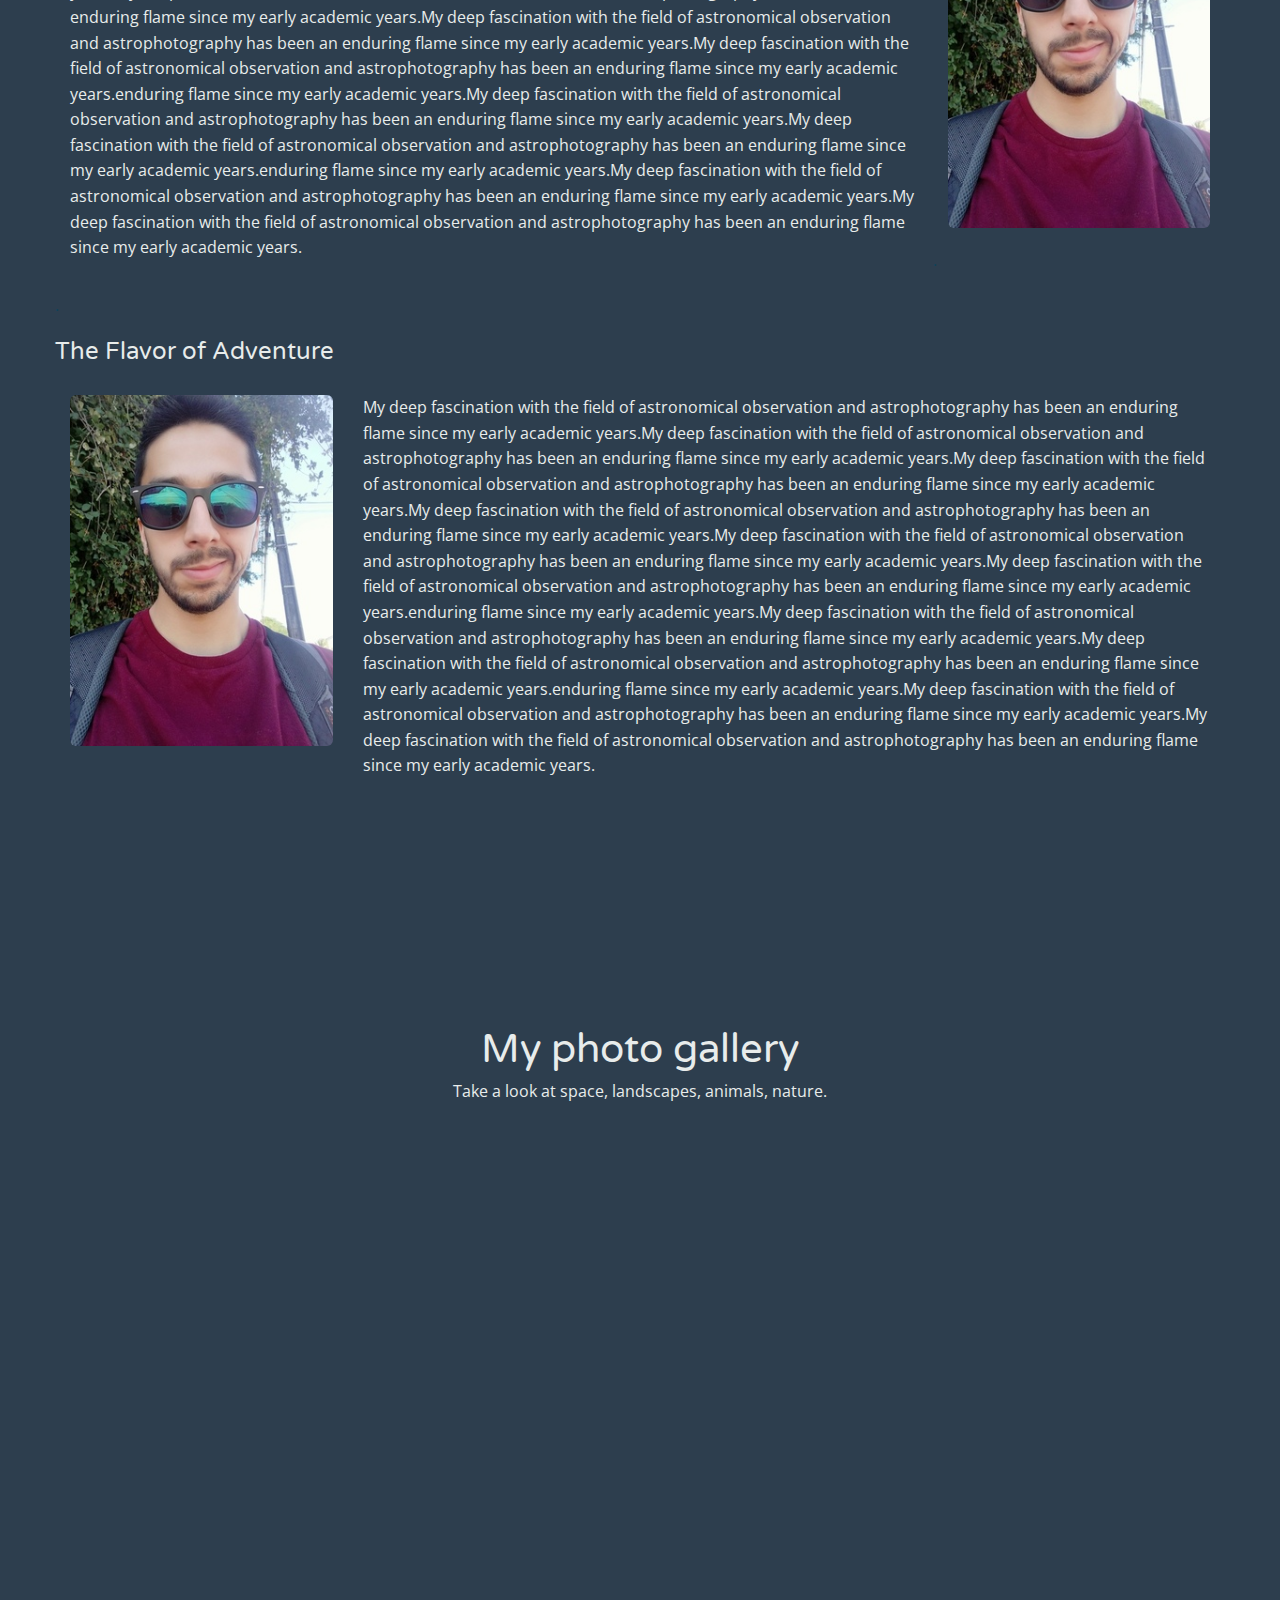
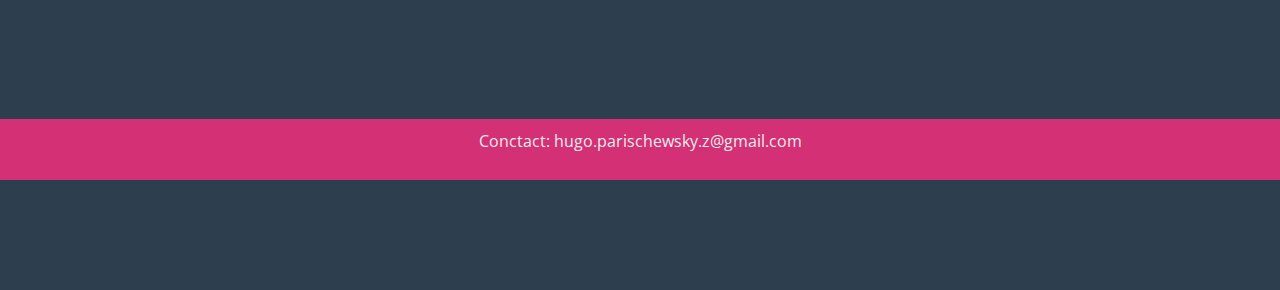
==== commit 95df3fd2: "Update index.html" ====
--- a/index.html
+++ b/index.html
@@ -60,7 +60,6 @@
 						<div class="collapse navbar-collapse" id="menu">
 							<ul class="nav navbar-nav">
 								<li class="active"><a href="#intro">Home</a></li>
-								<li><a href="#about">About Me</a></li>
 								<li><a href="#research">Research</a></li>
 								<li><a href="#about-me">About Me</a></li>
 								<li><a href="#gallery">My gallery</a></li>
@@ -78,7 +77,7 @@
 	<!-- /Navigation -->
 
 	<!-- Section: about -->
-	<section id="about" class="home-section">
+	<section id="home" class="home-section">
 		<div class="container">
 			<div class="row">
 				<div class="col-lg-8 col-lg-offset-2">
@@ -88,22 +87,21 @@
 							<h2>Hello Wrold ! </h2>
 							<h2>I am Hugo Parischewsky Zapata</h2>
 						</div>
-						<p class="wow bounceInUp" data-wow-delay="0.3s"> Add something just in case</p>
-					</div>
-
-				</div>
-			</div>
-		</div>
-
-		<div class="container">
-			<div class="row">
-
-				<div class="col-md-3">
-					<img src="img/img1_1.jpg" class="img-responsive img-rounded" alt="" />
-				</div>
-
-				<div class="col-md-9">
-					<p><strong> About me</strong></p>
+						<p class="wow bounceInUp" data-wow-delay="0.3s"> </p>
+					</div>
+
+				</div>
+			</div>
+		</div>
+
+		<div class="container">
+			<div class="row">
+
+				<div class="col-md-3">
+					<img src="img/img1_1.jpg" class="img-responsive img-rounded" alt="" />
+				</div>
+
+				<div class="col-md-9">
 					<p>As a recent graduate with a Bachelor's degree in Astrophysics from the Universidad de
 						Concepción, my academic journey has been fueled by an unwavering passion for unraveling the
 						mysteries of the cosmos. My fascination lies in harnessing the power of data visualization to
@@ -141,28 +139,28 @@
 		<div class="container">
 			<div class="row">
 				<h3 align="left">Publications:</h3>
-					<p>
-						Hugo D. Parischewsky, Alessandro A. Trani, Nathan W. C. Leigh, “Chaos in the vicinity of a
-						singularity in the three-body problem: The equilateral triangle experiment in the zero angular
-						momentum limit”. <a href="https://scipost.org/SciPostPhysCore.6.1.016/pdf"> Parischewsky H. et
-							all 2021</a>
-					</p>
-
-
-					<h3 align="left">Posters:</h3>
-						<p>
-							Parischewsky, Hugo D. et al. (2020). “Chaos in the Vicinity of a Singularity in the
-							Three-Body
-							Problem:
-							The Equilateral Triangle Experiment”. Poster presented in TRiple EvolutioN and DYnamics 3
-							<i>(TRENDY
-								3)</i>. <a href="https://sites.northwestern.edu/trendy3/scientific-program/"> Link to
-								<i>TRENDY
-									3</i> program.</a> <a
-								href="https://cpb-us-e1.wpmucdn.com/sites.northwestern.edu/dist/2/5273/files/2021/04/Parischewsky.pdf">Link
-								to the poster.</a>
-
-						</p>
+				<p>
+					Hugo D. Parischewsky, Alessandro A. Trani, Nathan W. C. Leigh, “Chaos in the vicinity of a
+					singularity in the three-body problem: The equilateral triangle experiment in the zero angular
+					momentum limit”. <a href="https://scipost.org/SciPostPhysCore.6.1.016/pdf"> Parischewsky H. et
+						all 2021</a>
+				</p>
+
+
+				<h3 align="left">Posters:</h3>
+				<p>
+					Parischewsky, Hugo D. et al. (2020). “Chaos in the Vicinity of a Singularity in the
+					Three-Body
+					Problem:
+					The Equilateral Triangle Experiment”. Poster presented in TRiple EvolutioN and DYnamics 3
+					<i>(TRENDY
+						3)</i>. <a href="https://sites.northwestern.edu/trendy3/scientific-program/"> Link to
+						<i>TRENDY
+							3</i> program.</a> <a
+						href="https://cpb-us-e1.wpmucdn.com/sites.northwestern.edu/dist/2/5273/files/2021/04/Parischewsky.pdf">Link
+						to the poster.</a>
+
+				</p>
 
 			</div>
 		</div>
@@ -175,25 +173,108 @@
 				<div class="section-heading">
 					<h2 align="center">About me</h2>
 				</div>
-		
-				<h3 align="left">Astrophotography & Astronomical observations & Divulgation</h3>
-				<div class="col-md-9">
-					<p>My profound ardor for the realm of astronomical observation and astrophotography has been an
-						enduring flame since my early academic journey. Commencing as a dedicated second-year student, I
-						wholeheartedly immersed myself in the intricacies of telescopic systems within the esteemed
-						Astronomy Department of the Universidad de Concepción. A defining facet of my engagement has
-						been the collaborative orchestration of enlightening discussions, generously accessible to the
-						public. These enriching dialogues, coupled with our initiatives encompassing educational forays
-						to rural schools and municipal realms, showcase our commitment to fostering celestial awareness.
-						Furthermore, we ardently champion the integration of our community with celestial marvels,
-						meticulously orchestrating captivating showcases of solar and lunar eclipses in locales of
-						significant communal congregation.
+
+				<h3 align="left">Bringing Astronomy to the Community</h3>
+				<div class="col-md-9">
+					<p>My deep fascination with the field of astronomical observation and astrophotography has been an
+						enduring flame since my early academic years.
+					</p>
+					<p>
+						As a second year student, I immersed myself fully in the different types of telescopes that the
+						Astronomy Department of the Universidad de Concepción owned.A defining facet of my involvement
+						has been the collaborative orchestration of enlightening
+						discussions, generously accessible to the
+						public.
+						These enriching dialogues, along with our initiatives encompassing educational forays to rural
+						schools and municipalities, marked a stage in which I became fully engaged in fostering the
+						understanding and appreciation of astronomy and the night sky.
+					</p>
+					<p>
+						Personally one of the things I most enjoyed during this stage was the integration of our
+						community with celestial wonders, meticulously orchestrating captivating displays of solar and
+						lunar eclipses in venues of significant community congregation.
 					</p>
 					<!-- <a href="#gallery" class="btn btn-skin btn-lg btn-scroll">See my photos</a> -->
 				</div>
 				<div class="col-md-3">
-					<img src="img/img1_2.jpg" class="img-responsive img-rounded" alt="" />
-				</div>
+					<img src="img/img1_1.jpg" class="img-responsive img-rounded" alt="" />
+				</div>
+
+				<!--white line with two dots-->
+
+				<p style="color:rgb(13, 66, 90);">.</p>
+				<p style="color:rgb(13, 66, 90);">.</p>
+
+
+
+				<h3 align="left">Live streams </h3>
+				<div class="col-md-3">
+					<img src="img/img1_1.jpg" class="img-responsive img-rounded" alt="" />
+				</div>
+				<div class="col-md-9">
+
+					<p>My deep fascination with the field of astronomical observation and astrophotography has been an
+						enduring flame since my early academic years.My deep fascination with the field of astronomical observation and astrophotography has been an
+						enduring flame since my early academic years.My deep fascination with the field of astronomical observation and astrophotography has been an
+						enduring flame since my early academic years.My deep fascination with the field of astronomical observation and astrophotography has been an
+						enduring flame since my early academic years.My deep fascination with the field of astronomical observation and astrophotography has been an
+						enduring flame since my early academic years.My deep fascination with the field of astronomical observation and astrophotography has been an
+						enduring flame since my early academic years.enduring flame since my early academic years.My deep fascination with the field of astronomical observation and astrophotography has been an
+						enduring flame since my early academic years.My deep fascination with the field of astronomical observation and astrophotography has been an
+						enduring flame since my early academic years.enduring flame since my early academic years.My deep fascination with the field of astronomical observation and astrophotography has been an
+						enduring flame since my early academic years.My deep fascination with the field of astronomical observation and astrophotography has been an
+						enduring flame since my early academic years.
+					</p>
+				</div>
+
+				<!--white line with two dots-->
+				<p style="color:rgb(13, 66, 90);">.</p>
+				<p style="color:rgb(13, 66, 90);">.</p>
+
+				<h3 align="left">Outdoor activities </h3>
+				<div class="col-md-9">
+
+					<p>My deep fascination with the field of astronomical observation and astrophotography has been an
+						enduring flame since my early academic years.My deep fascination with the field of astronomical observation and astrophotography has been an
+						enduring flame since my early academic years.My deep fascination with the field of astronomical observation and astrophotography has been an
+						enduring flame since my early academic years.My deep fascination with the field of astronomical observation and astrophotography has been an
+						enduring flame since my early academic years.My deep fascination with the field of astronomical observation and astrophotography has been an
+						enduring flame since my early academic years.My deep fascination with the field of astronomical observation and astrophotography has been an
+						enduring flame since my early academic years.enduring flame since my early academic years.My deep fascination with the field of astronomical observation and astrophotography has been an
+						enduring flame since my early academic years.My deep fascination with the field of astronomical observation and astrophotography has been an
+						enduring flame since my early academic years.enduring flame since my early academic years.My deep fascination with the field of astronomical observation and astrophotography has been an
+						enduring flame since my early academic years.My deep fascination with the field of astronomical observation and astrophotography has been an
+						enduring flame since my early academic years.
+					</p>
+				</div>
+				<div class="col-md-3">
+					<img src="img/img1_1.jpg" class="img-responsive img-rounded" alt="" />
+				</div>
+
+				<!--white line with two dots-->
+				<p style="color:rgb(13, 66, 90);">.</p>
+				<p style="color:rgb(13, 66, 90);">.</p>
+
+				<h3 align="left">The Flavor of Adventure </h3>
+				<div class="col-md-3">
+					<img src="img/img1_1.jpg" class="img-responsive img-rounded" alt="" />
+				</div>
+				<div class="col-md-9">
+					<p>My deep fascination with the field of astronomical observation and astrophotography has been an
+						enduring flame since my early academic years.My deep fascination with the field of astronomical observation and astrophotography has been an
+						enduring flame since my early academic years.My deep fascination with the field of astronomical observation and astrophotography has been an
+						enduring flame since my early academic years.My deep fascination with the field of astronomical observation and astrophotography has been an
+						enduring flame since my early academic years.My deep fascination with the field of astronomical observation and astrophotography has been an
+						enduring flame since my early academic years.My deep fascination with the field of astronomical observation and astrophotography has been an
+						enduring flame since my early academic years.enduring flame since my early academic years.My deep fascination with the field of astronomical observation and astrophotography has been an
+						enduring flame since my early academic years.My deep fascination with the field of astronomical observation and astrophotography has been an
+						enduring flame since my early academic years.enduring flame since my early academic years.My deep fascination with the field of astronomical observation and astrophotography has been an
+						enduring flame since my early academic years.My deep fascination with the field of astronomical observation and astrophotography has been an
+						enduring flame since my early academic years.
+					</p>
+				</div>
+
+
 			</div>
 		</div>
 	</section>
@@ -246,17 +327,17 @@
 
 
 	<!-- /Section: contact -->
-
-	<footer>
-		<div class="container">
-			<div class="row">
-				<div class="col-md-12 col-lg-12">
-					<p>Conctact: hugo.parischewsky.z@gmail.com</p>
-				</div>
-			</div>
-		</div>
-	</footer>
-
+	<section id="contact" class="home-section">
+		<footer>
+			<div class="container">
+				<div class="row">
+					<div class="col-md-12 col-lg-12">
+						<p>Conctact: hugo.parischewsky.z@gmail.com</p>
+					</div>
+				</div>
+			</div>
+		</footer>
+	</section>
 	<!-- Core JavaScript Files -->
 	<script src="js/jquery.min.js"></script>
 	<script src="js/bootstrap.min.js"></script>
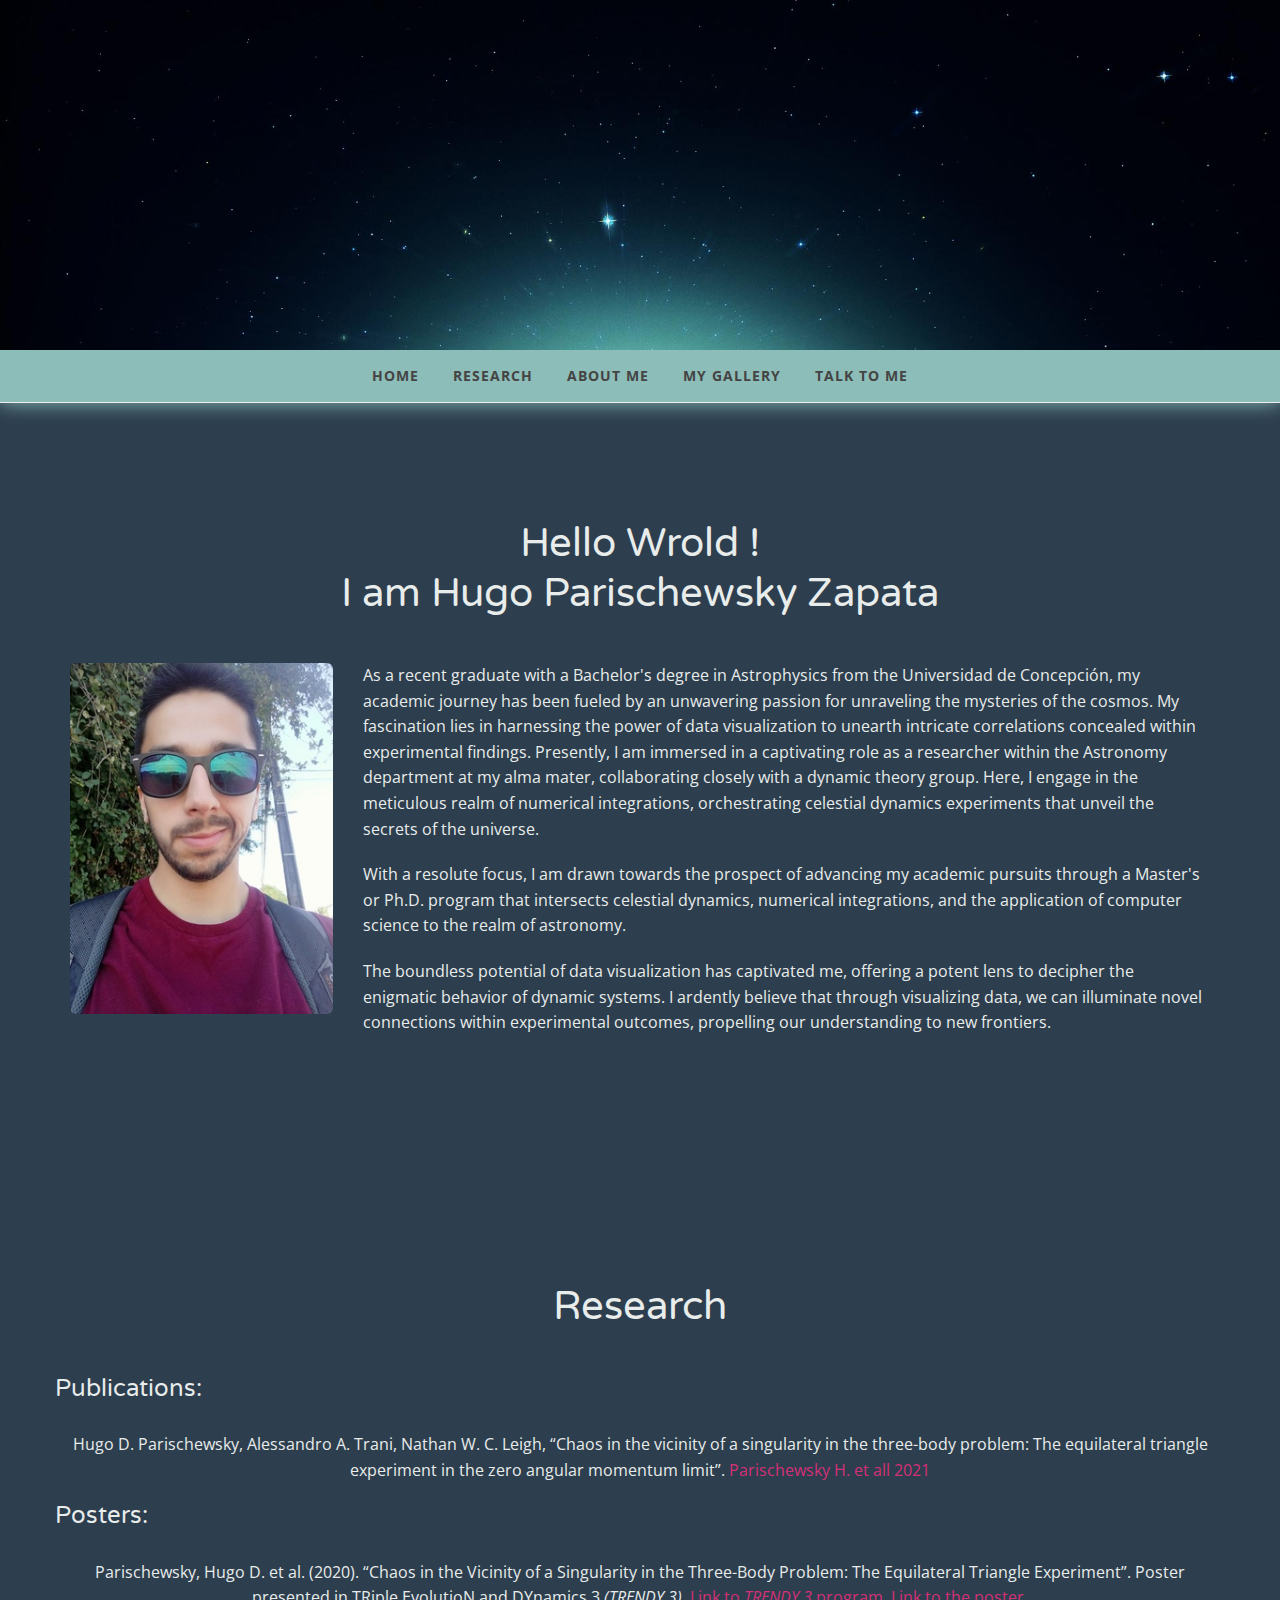
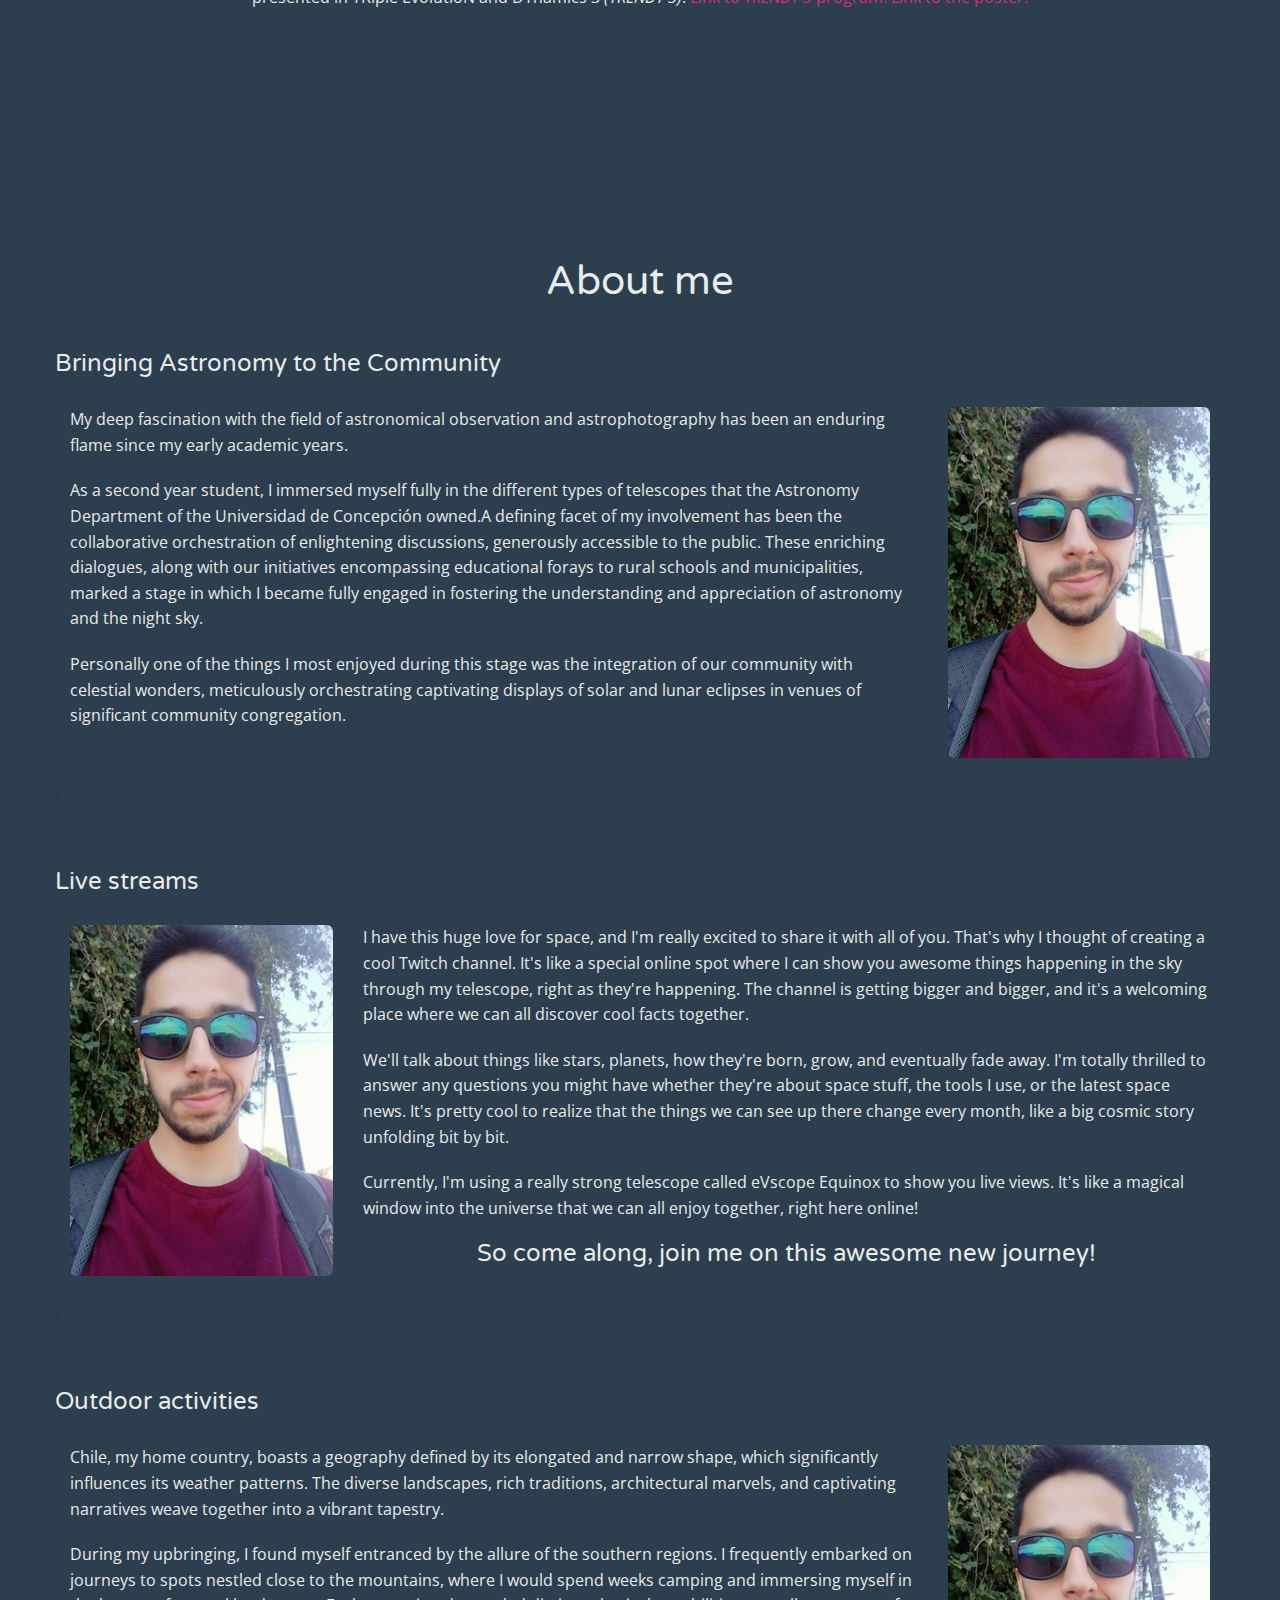
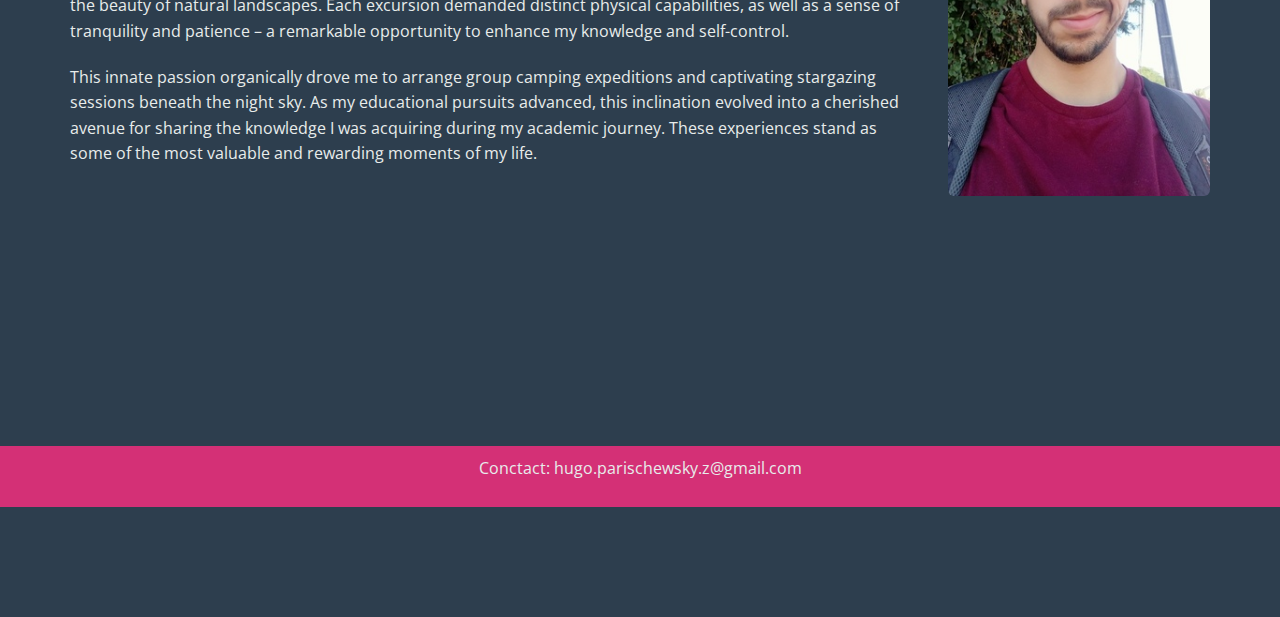
==== commit a22b8760: "new page added" ====
--- a/index.html
+++ b/index.html
@@ -61,8 +61,8 @@
 							<ul class="nav navbar-nav">
 								<li class="active"><a href="#intro">Home</a></li>
 								<li><a href="#research">Research</a></li>
-								<li><a href="#about-me">About Me</a></li>
-								<li><a href="#gallery">My gallery</a></li>
+								<li><a href="about-me">About Me</a></li>
+								<li><a href="galery.html">My gallery</a></li>
 								<li><a href="#contact">Talk to me</a></li>
 							</ul>
 						</div>
@@ -213,18 +213,28 @@
 				</div>
 				<div class="col-md-9">
 
-					<p>My deep fascination with the field of astronomical observation and astrophotography has been an
-						enduring flame since my early academic years.My deep fascination with the field of astronomical observation and astrophotography has been an
-						enduring flame since my early academic years.My deep fascination with the field of astronomical observation and astrophotography has been an
-						enduring flame since my early academic years.My deep fascination with the field of astronomical observation and astrophotography has been an
-						enduring flame since my early academic years.My deep fascination with the field of astronomical observation and astrophotography has been an
-						enduring flame since my early academic years.My deep fascination with the field of astronomical observation and astrophotography has been an
-						enduring flame since my early academic years.enduring flame since my early academic years.My deep fascination with the field of astronomical observation and astrophotography has been an
-						enduring flame since my early academic years.My deep fascination with the field of astronomical observation and astrophotography has been an
-						enduring flame since my early academic years.enduring flame since my early academic years.My deep fascination with the field of astronomical observation and astrophotography has been an
-						enduring flame since my early academic years.My deep fascination with the field of astronomical observation and astrophotography has been an
-						enduring flame since my early academic years.
-					</p>
+					<p>I have this huge love for space, and I'm really excited to share it with all of you. That's why I
+						thought of creating a cool Twitch channel. It's like a special online spot where I can show you
+						awesome things happening in the sky through my telescope, right as they're happening. The
+						channel is getting bigger and bigger, and it's a welcoming place where we can all discover cool
+						facts together.
+					</p>
+					<p>
+						We'll talk about things like stars, planets, how they're born, grow, and
+						eventually fade away. I'm totally thrilled to answer any questions you might have whether
+						they're about space stuff, the tools I use, or the latest space news. It's pretty cool to
+						realize that the things we can see up there change every month, like a big cosmic story
+						unfolding bit by bit.
+					</p>
+					<p>
+						Currently, I'm using a really strong telescope called eVscope Equinox to
+						show you live views. It's like a magical window into the universe that we can all enjoy
+						together, right here online!
+					</p>
+					<h3 align="center">So come along, join me on this awesome new journey! </h3>
+
+
+
 				</div>
 
 				<!--white line with two dots-->
@@ -234,95 +244,37 @@
 				<h3 align="left">Outdoor activities </h3>
 				<div class="col-md-9">
 
-					<p>My deep fascination with the field of astronomical observation and astrophotography has been an
-						enduring flame since my early academic years.My deep fascination with the field of astronomical observation and astrophotography has been an
-						enduring flame since my early academic years.My deep fascination with the field of astronomical observation and astrophotography has been an
-						enduring flame since my early academic years.My deep fascination with the field of astronomical observation and astrophotography has been an
-						enduring flame since my early academic years.My deep fascination with the field of astronomical observation and astrophotography has been an
-						enduring flame since my early academic years.My deep fascination with the field of astronomical observation and astrophotography has been an
-						enduring flame since my early academic years.enduring flame since my early academic years.My deep fascination with the field of astronomical observation and astrophotography has been an
-						enduring flame since my early academic years.My deep fascination with the field of astronomical observation and astrophotography has been an
-						enduring flame since my early academic years.enduring flame since my early academic years.My deep fascination with the field of astronomical observation and astrophotography has been an
-						enduring flame since my early academic years.My deep fascination with the field of astronomical observation and astrophotography has been an
-						enduring flame since my early academic years.
+					<p>
+						Chile, my home country, boasts a geography defined by its elongated and narrow shape, which
+						significantly influences its weather patterns. The diverse landscapes, rich traditions,
+						architectural marvels, and captivating narratives weave together into a vibrant tapestry.
+					</p>
+					<p>
+						During my upbringing, I found myself entranced by the allure of the southern regions. I
+						frequently embarked on journeys to spots nestled close to the mountains, where I would spend
+						weeks camping and immersing myself in the beauty of natural landscapes. Each excursion demanded
+						distinct physical capabilities, as well as a sense of tranquility and patience – a remarkable
+						opportunity to enhance my knowledge and self-control.
+					</p>
+					<p>	
+						This innate passion organically drove me to arrange group camping expeditions and captivating
+						stargazing sessions beneath the night sky. As my educational pursuits advanced, this inclination
+						evolved into a cherished avenue for sharing the knowledge I was acquiring during my academic
+						journey. These experiences stand as some of the most valuable and rewarding moments of my life.
 					</p>
 				</div>
 				<div class="col-md-3">
 					<img src="img/img1_1.jpg" class="img-responsive img-rounded" alt="" />
 				</div>
 
-				<!--white line with two dots-->
-				<p style="color:rgb(13, 66, 90);">.</p>
-				<p style="color:rgb(13, 66, 90);">.</p>
-
-				<h3 align="left">The Flavor of Adventure </h3>
-				<div class="col-md-3">
-					<img src="img/img1_1.jpg" class="img-responsive img-rounded" alt="" />
-				</div>
-				<div class="col-md-9">
-					<p>My deep fascination with the field of astronomical observation and astrophotography has been an
-						enduring flame since my early academic years.My deep fascination with the field of astronomical observation and astrophotography has been an
-						enduring flame since my early academic years.My deep fascination with the field of astronomical observation and astrophotography has been an
-						enduring flame since my early academic years.My deep fascination with the field of astronomical observation and astrophotography has been an
-						enduring flame since my early academic years.My deep fascination with the field of astronomical observation and astrophotography has been an
-						enduring flame since my early academic years.My deep fascination with the field of astronomical observation and astrophotography has been an
-						enduring flame since my early academic years.enduring flame since my early academic years.My deep fascination with the field of astronomical observation and astrophotography has been an
-						enduring flame since my early academic years.My deep fascination with the field of astronomical observation and astrophotography has been an
-						enduring flame since my early academic years.enduring flame since my early academic years.My deep fascination with the field of astronomical observation and astrophotography has been an
-						enduring flame since my early academic years.My deep fascination with the field of astronomical observation and astrophotography has been an
-						enduring flame since my early academic years.
-					</p>
-				</div>
-
-
-			</div>
-		</div>
-	</section>
-
-	<!-- Section: gallery -->
-	<section id="gallery" class="home-section text-center bg-grey">
-
-		<div class="container">
-			<div class="row">
-				<div class="col-lg-8 col-lg-offset-2">
-					<div class="section-heading">
-						<h2>My photo gallery</h2>
-						<p>Take a look at space, landscapes, animals, nature.</p>
-					</div>
-				</div>
-			</div>
-		</div>
-		</div>
-
-		<div class="container">
-			<div class="row">
-				<div class="col-sm-12 col-md-12 col-lg-12">
-					<div class="wow bounceInUp" data-wow-delay="0.4s">
-						<div id="owl-works" class="owl-carousel">
-							<div class="item"><a href="img/gallery/1.jpg" title="Planet: Jupyter"
-									data-lightbox-gallery="gallery1"><img src="img/gallery/1.jpg" class="img-responsive"
-										alt="img"></a></div>
-							<div class="item"><a href="img/gallery/2.jpg" title="Planet: Saturn"
-									data-lightbox-gallery="gallery1"><img src="img/gallery/2.jpg"
-										class="img-responsive " alt="img"></a></div>
-							<div class="item"><a href="img/gallery/3.jpg" title="Planet: Mars"
-									data-lightbox-gallery="gallery1"><img src="img/gallery/3.jpg"
-										class="img-responsive " alt="img"></a></div>
-							<div class="item"><a href="img/gallery/4.jpg" title="The great Orion nebulae"
-									data-lightbox-gallery="gallery1"><img src="img/gallery/4.jpg"
-										class="img-responsive " alt="img"></a></div>
-							<div class="item"><a href="img/gallery/5.jpg" title="The Moon"
-									data-lightbox-gallery="gallery1"><img src="img/gallery/5.jpg"
-										class="img-responsive " alt="img"></a></div>
-							<div class="item"><a href="img/gallery/6.jpg" title="Some strong flower"
-									data-lightbox-gallery="gallery1"><img src="img/gallery/6.jpg"
-										class="img-responsive " alt="img"></a></div>
-						</div>
-					</div>
-				</div>
-			</div>
-		</div>
-	</section>
+
+
+
+			</div>
+		</div>
+	</section>
+
+
 
 
 
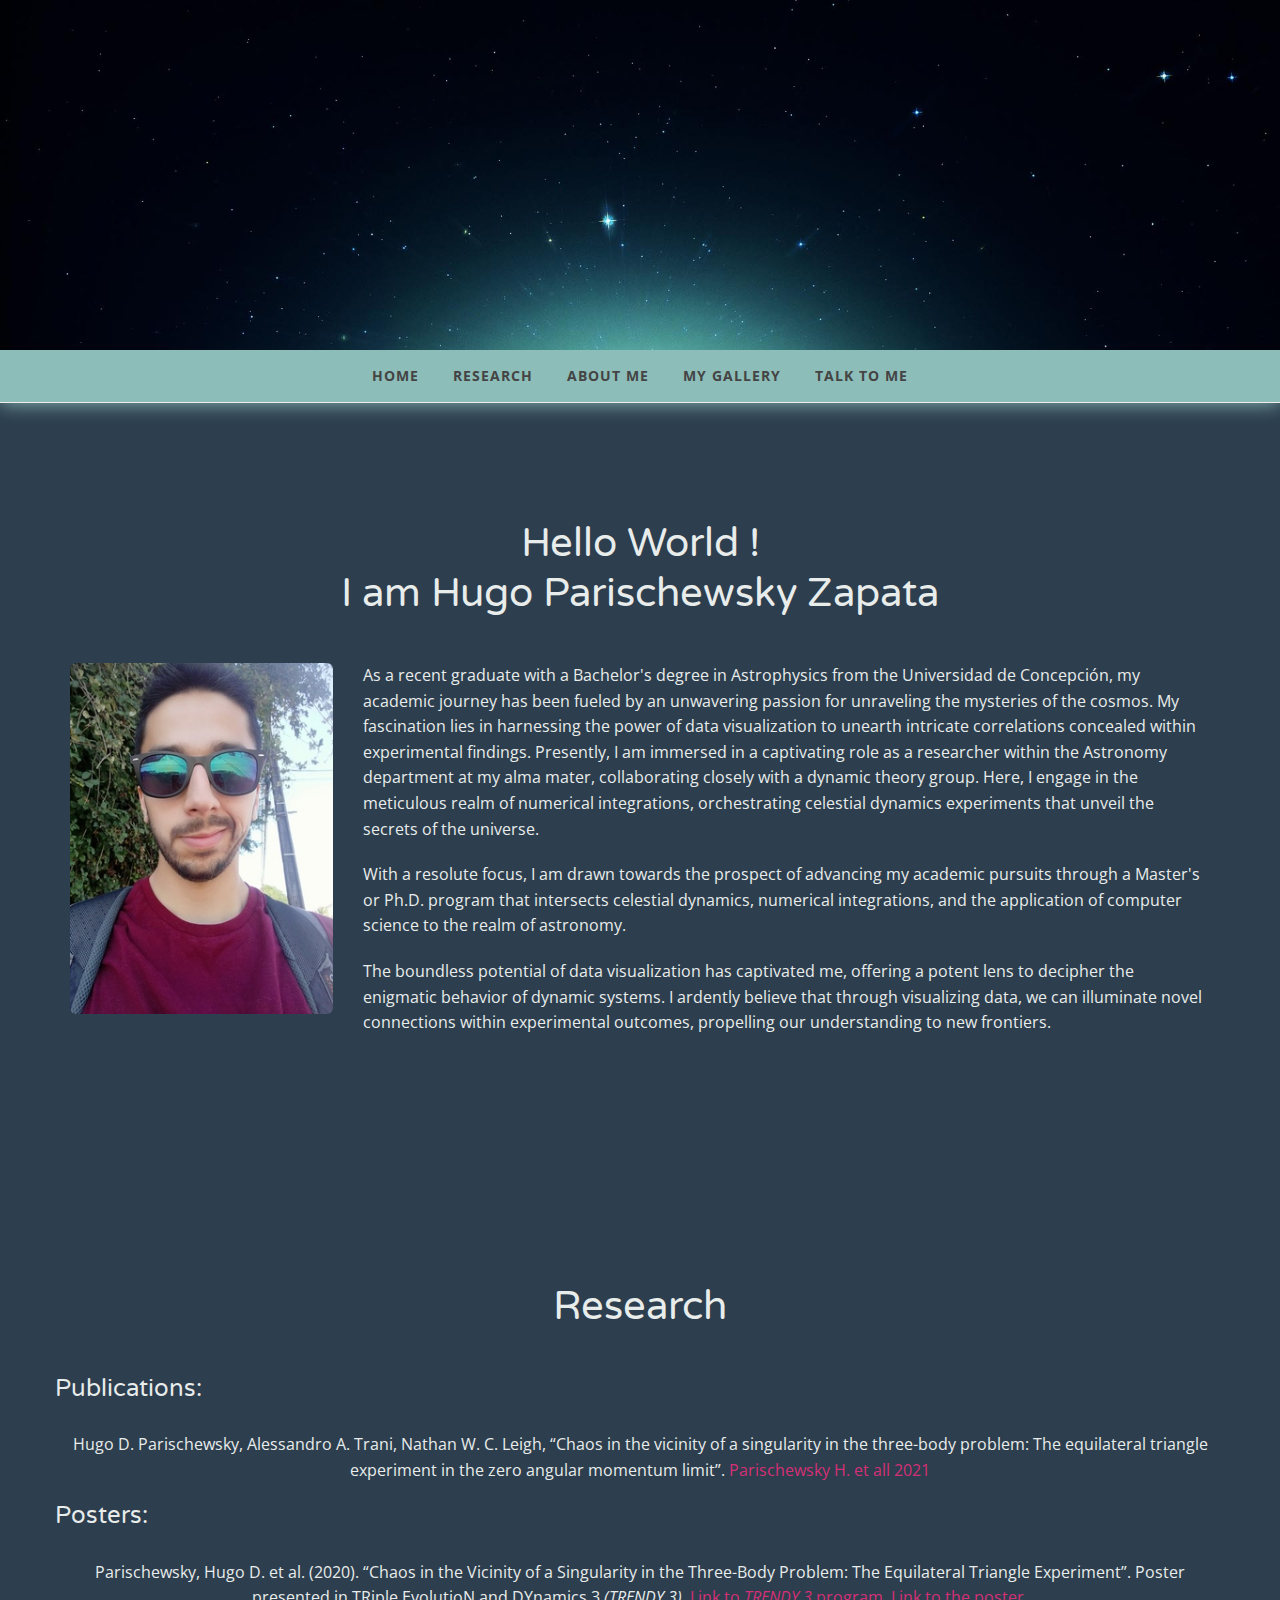
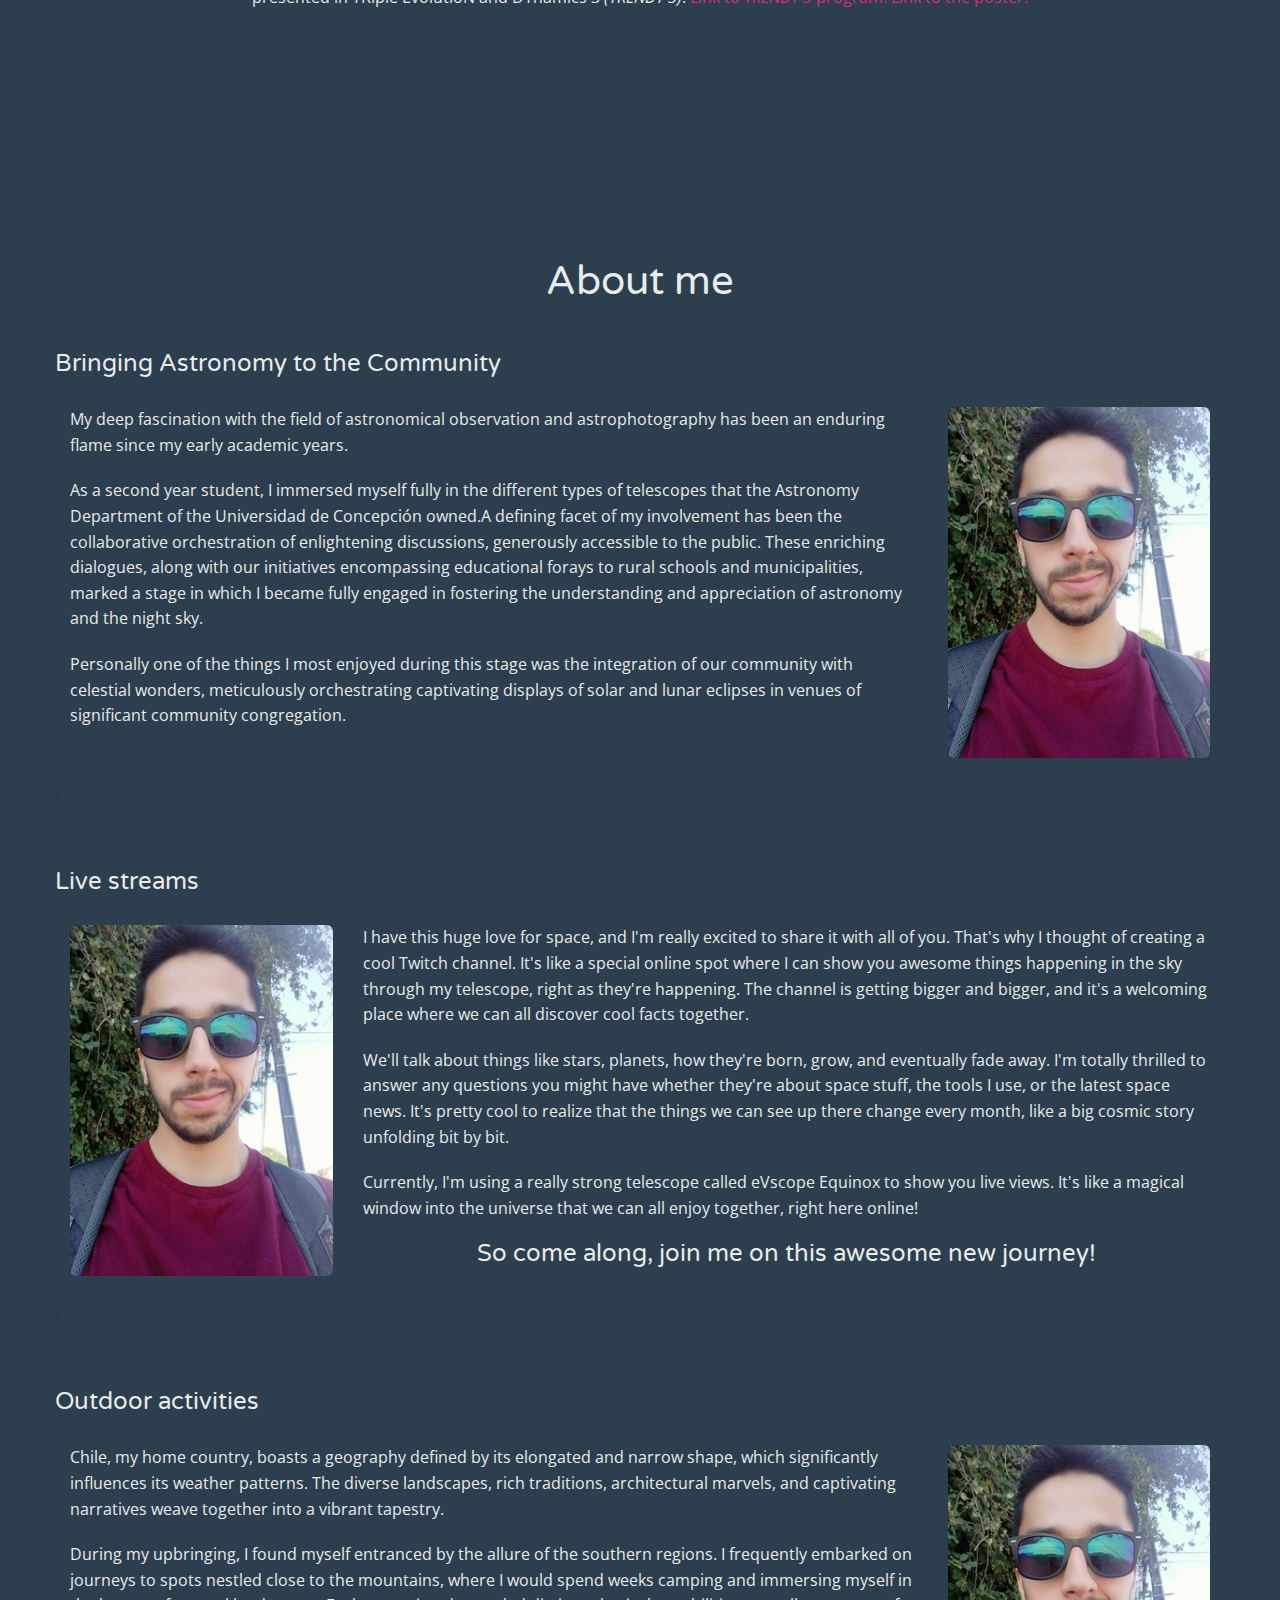
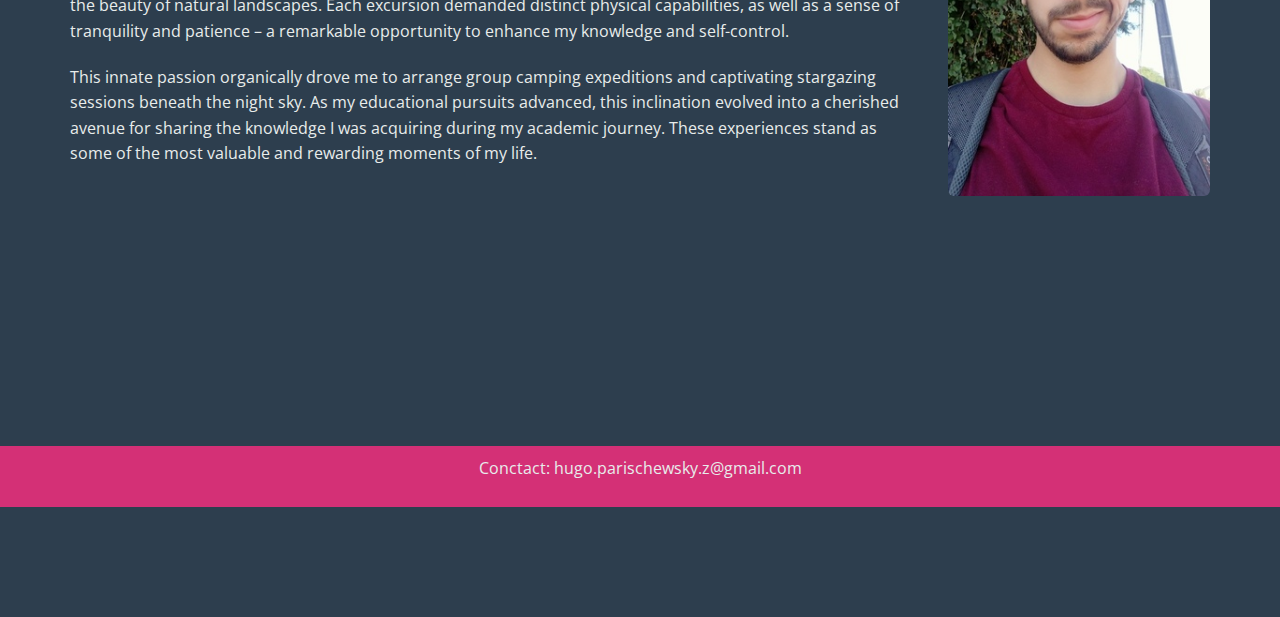
==== commit eceee133: "Galery Image captions" ====
--- a/index.html
+++ b/index.html
@@ -84,7 +84,7 @@
 
 					<div class="section-heading text-center">
 						<div class="wow bounceInDown" data-wow-delay="0.2s">
-							<h2>Hello Wrold ! </h2>
+							<h2>Hello World ! </h2>
 							<h2>I am Hugo Parischewsky Zapata</h2>
 						</div>
 						<p class="wow bounceInUp" data-wow-delay="0.3s"> </p>
